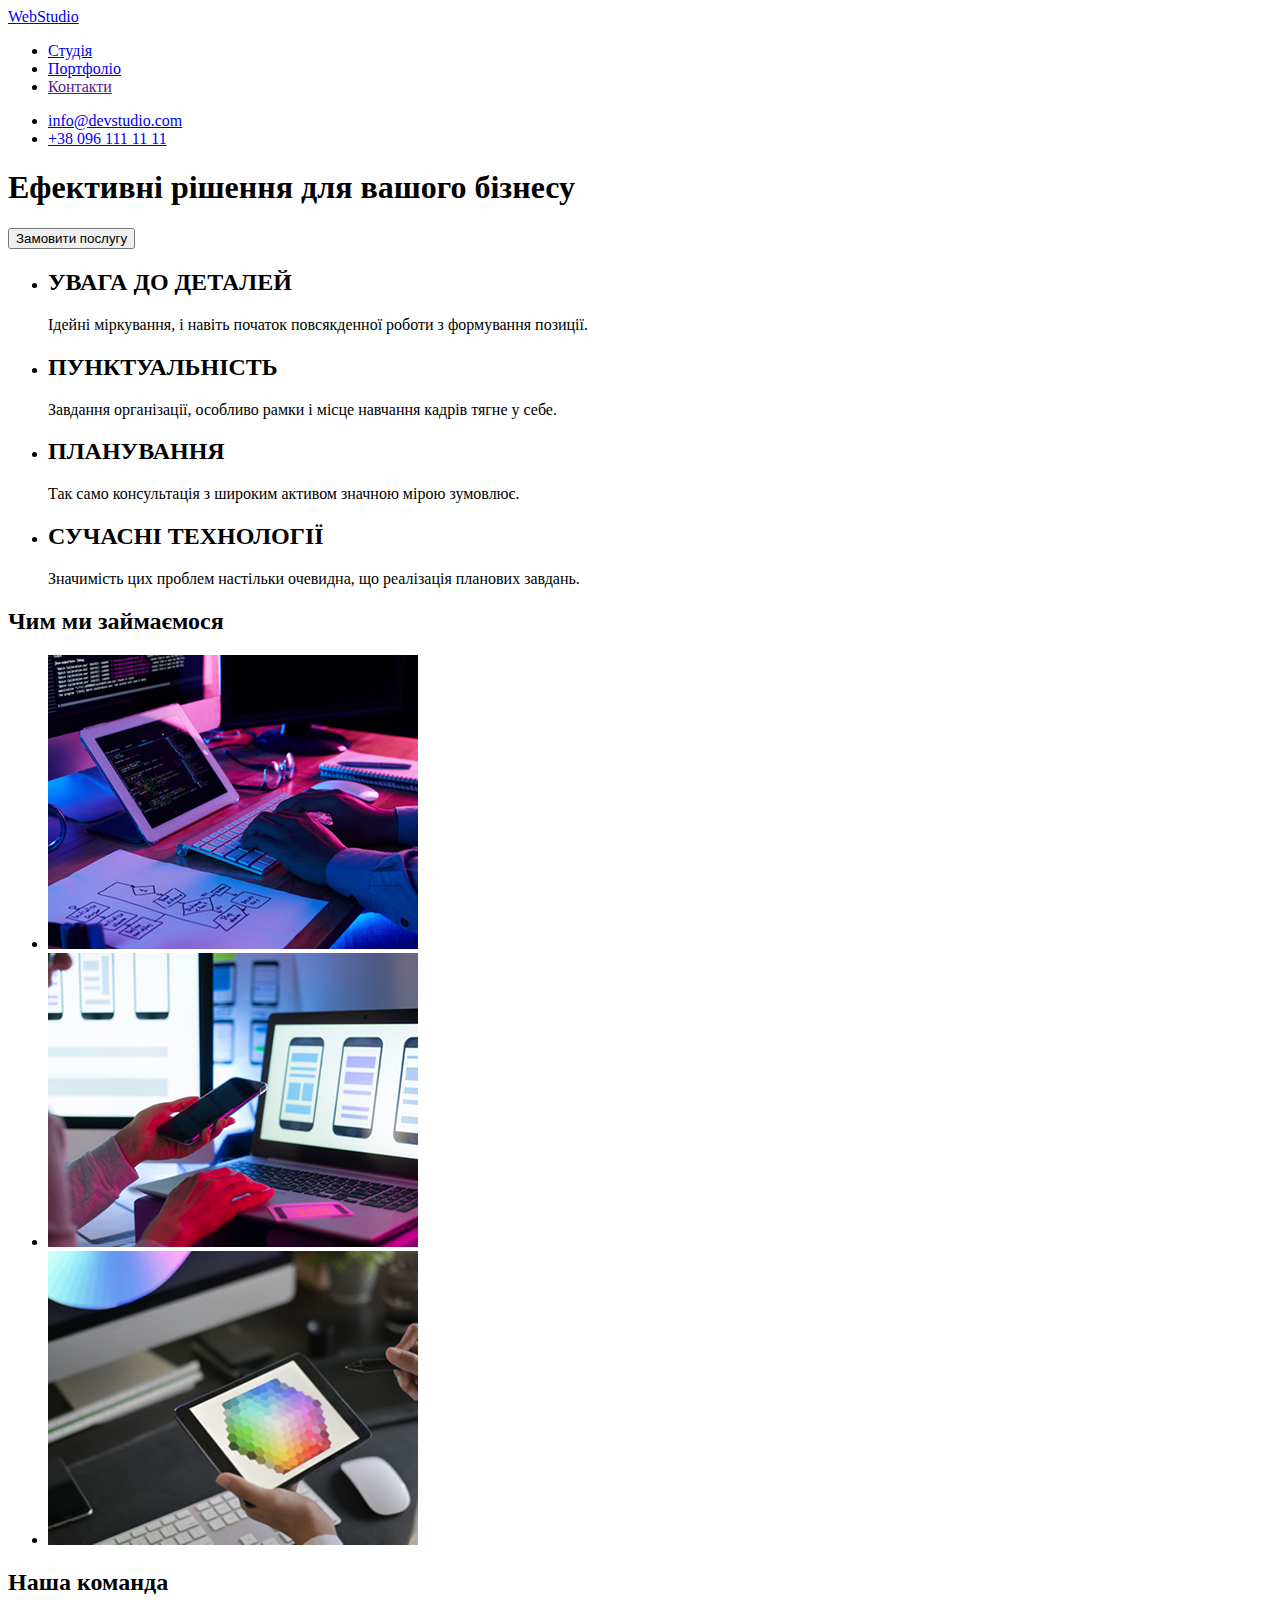
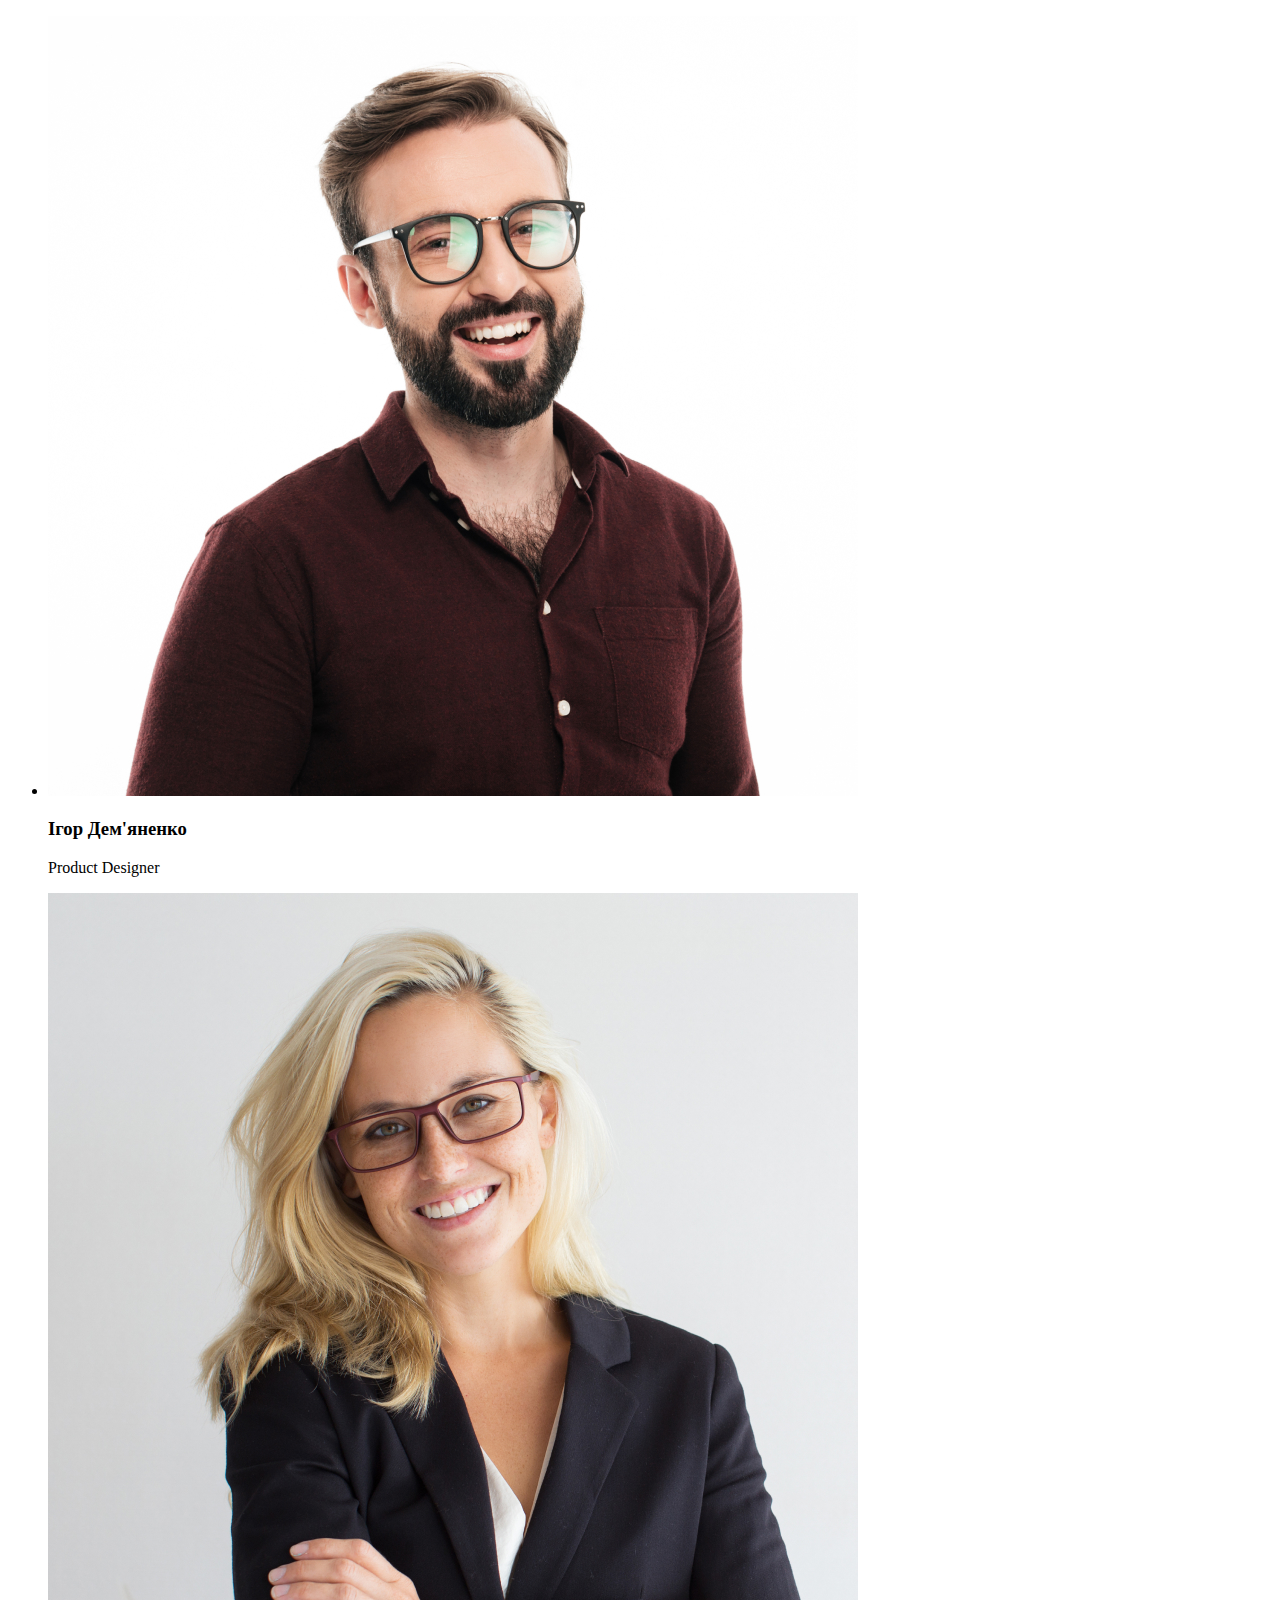
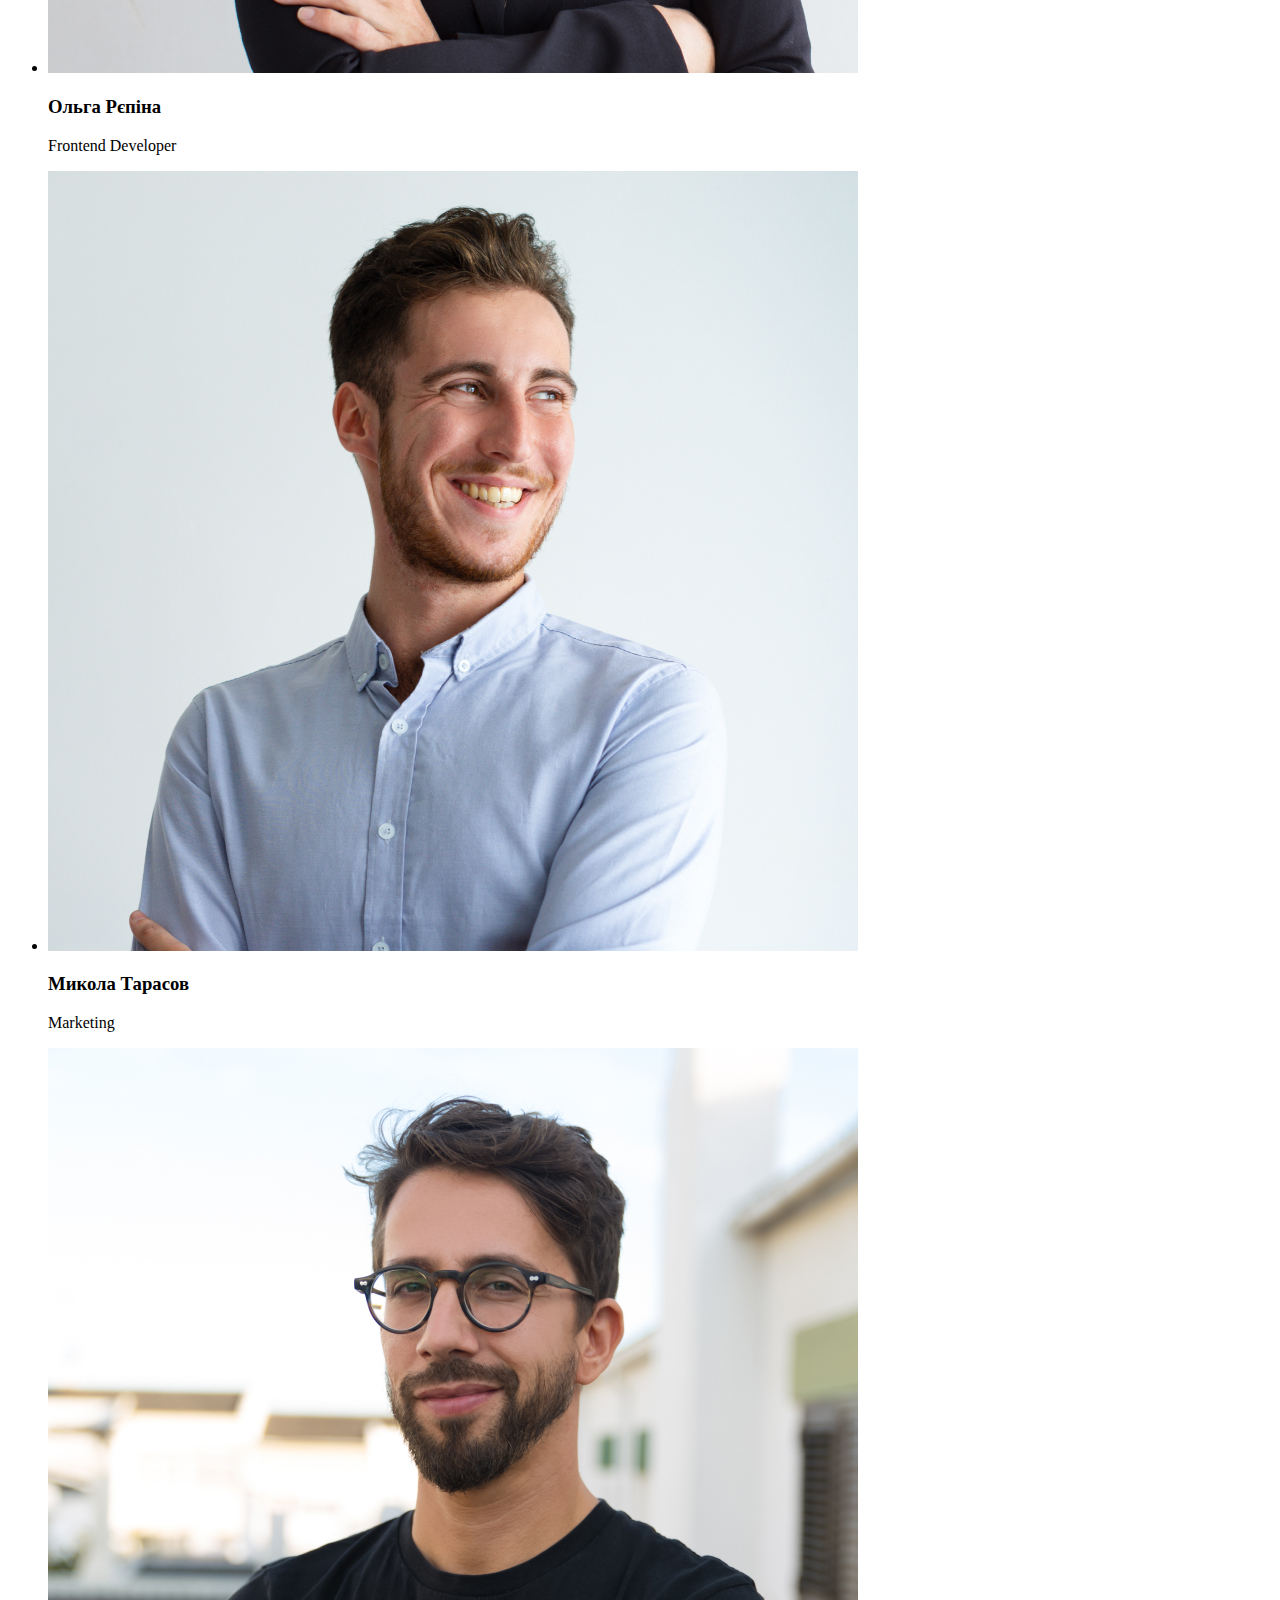
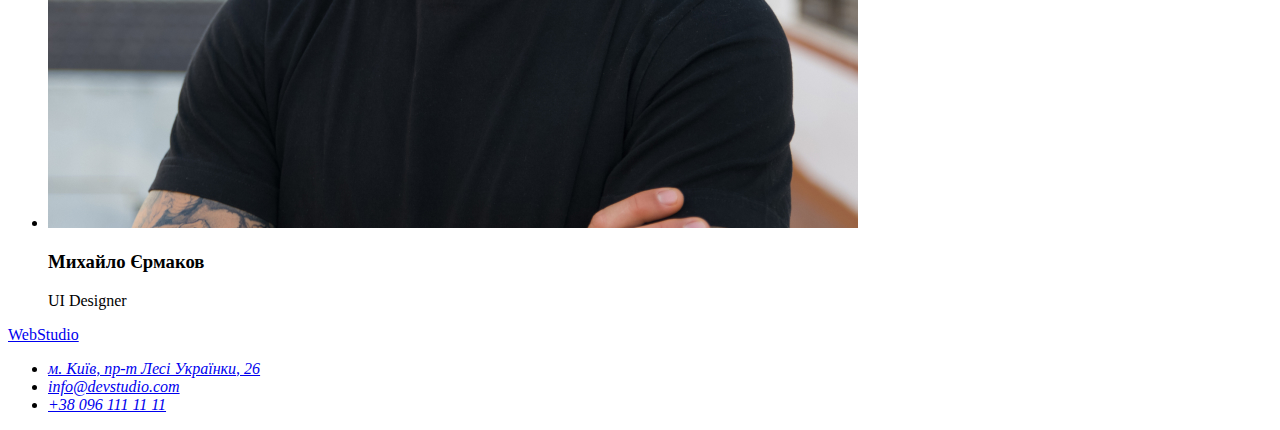
==== index.html @ 809de8f3 "first commit" ====
<!DOCTYPE html>
<html lang="en">
<head>
    <meta charset="UTF-8">
    <meta name="viewport" content="width=device-width, initial-scale=1.0">
    <title>Document</title>
</head>
<body>
    <header>
        <a href="./index.html">WebStudio</a>
        <nav>
        <ul>
            <li><a href="./index.html">Студія</a></li>
            <li><a href="./pages/portfolio.html">Портфоліо</a></li>
            <li><a href="">Контакти</a></li>
        </ul>
        </nav>

        <ul>
            <li><a href="mailto:info@devstudio.com">info@devstudio.com</a></li>
            <li><a href="tel:+380961111111">+38 096 111 11 11</a></li>
            
        </ul>
    </header>
    

    <main>
     <section>
        <h1>Ефективні рішення для вашого бізнесу</h1>
        <button type="button">Замовити послугу</button>
     </section>
     

     <section>
        <ul>
            <li>
                <h2>УВАГА ДО ДЕТАЛЕЙ</h2>
                <p>Ідейні міркування, і навіть початок повсякденної роботи з формування позиції.</p>
            </li>

            <li>
                <h2>ПУНКТУАЛЬНІСТЬ</h2>
                <p>Завдання організації, особливо рамки і місце навчання кадрів тягне у себе.</p>
            </li>

            <li>
                <h2>ПЛАНУВАННЯ</h2>
                <p>Так само консультація з широким активом значною мірою зумовлює.</p>
            </li>

            <li>
                <h2>СУЧАСНІ ТЕХНОЛОГІЇ</h2>
                <p>Значимість цих проблем настільки очевидна, що реалізація планових завдань.</p>
            </li>
        </ul>
     </section>

     <section>
        <h2>Чим ми займаємося</h2>

        <ul>
            <li><img src="./img/img.png" alt="photo"></li>
            <li><img src="./img/img1.png" alt="photo"></li>
            <li><img src="./img/img2.png" alt="photo"></li>
        </ul>

     </section>
     <!-- секція Чим ми займаємося -->

     
     <section>
        <h2>Наша команда</h2>

        <ul>
            <li>
                <img src="./img/man1.jpg" alt="man1">
                <h3>Ігор Дем'яненко</h3>
                <p>Product Designer</p>
            </li>

            <li>
                <img src="./img/woman.jpg" alt="woman">
                <h3>Ольга Рєпіна</h3>
                <p>Frontend Developer</p>
            </li>

            <li>
                <img src="./img/man2.jpg" alt="man2">
                <h3>Микола Тарасов</h3>
                <p>Marketing</p>
            </li>
            
            <li>
                <img src="./img/man3.jpg" alt="man3">
                <h3>Михайло Єрмаков</h3>
                <p>UI Designer</p>
            </li>
            
        </ul>
     </section>
    </main>

    <footer>
        <a href="./index.html">WebStudio</a>

    <address>
        <ul>
            <li><a target="_blank" href="https://www.google.com/maps/place/%D0%B1%D1%83%D0%BB.+%D0%9B%D0%B5%D1%81%D0%B8+%D0%A3%D0%BA%D1%80%D0%B0%D0%B8%D0%BD%D0%BA%D0%B8,+26,+%D0%9A%D0%B8%D0%B5%D0%B2,+02000/@50.4728014,30.4060492,12z/data=!4m10!1m2!2m1!1z0LwuINCa0LjRl9CyLCDQv9GALdGCINCb0LXRgdGWINCj0LrRgNCw0ZfQvdC60LgsIDI2!3m6!1s0x40d4cf0e033ecbe9:0x57a4dffefec77da0!8m2!3d50.4265807!4d30.5383858!15sCjPQvC4g0JrQuNGX0LIsINC_0YAt0YIg0JvQtdGB0ZYg0KPQutGA0LDRl9C90LrQuCwgMjaSARFjb21wb3VuZF9idWlsZGluZ-ABAA!16s%2Fg%2F1tctq5jv?entry=ttu&g_ep=EgoyMDI1MDIwOS4wIKXMDSoASAFQAw%3D%3D">м. Київ, пр-т Лесі Українки, 26</a></li>

            <li><a href="mailto:info@devstudio.com">info@devstudio.com</a></li>

            <li><a href="tel:+380961111111">+38 096 111 11 11</a></li>
        </ul>
    </address>
    </footer>
</body>
</html>
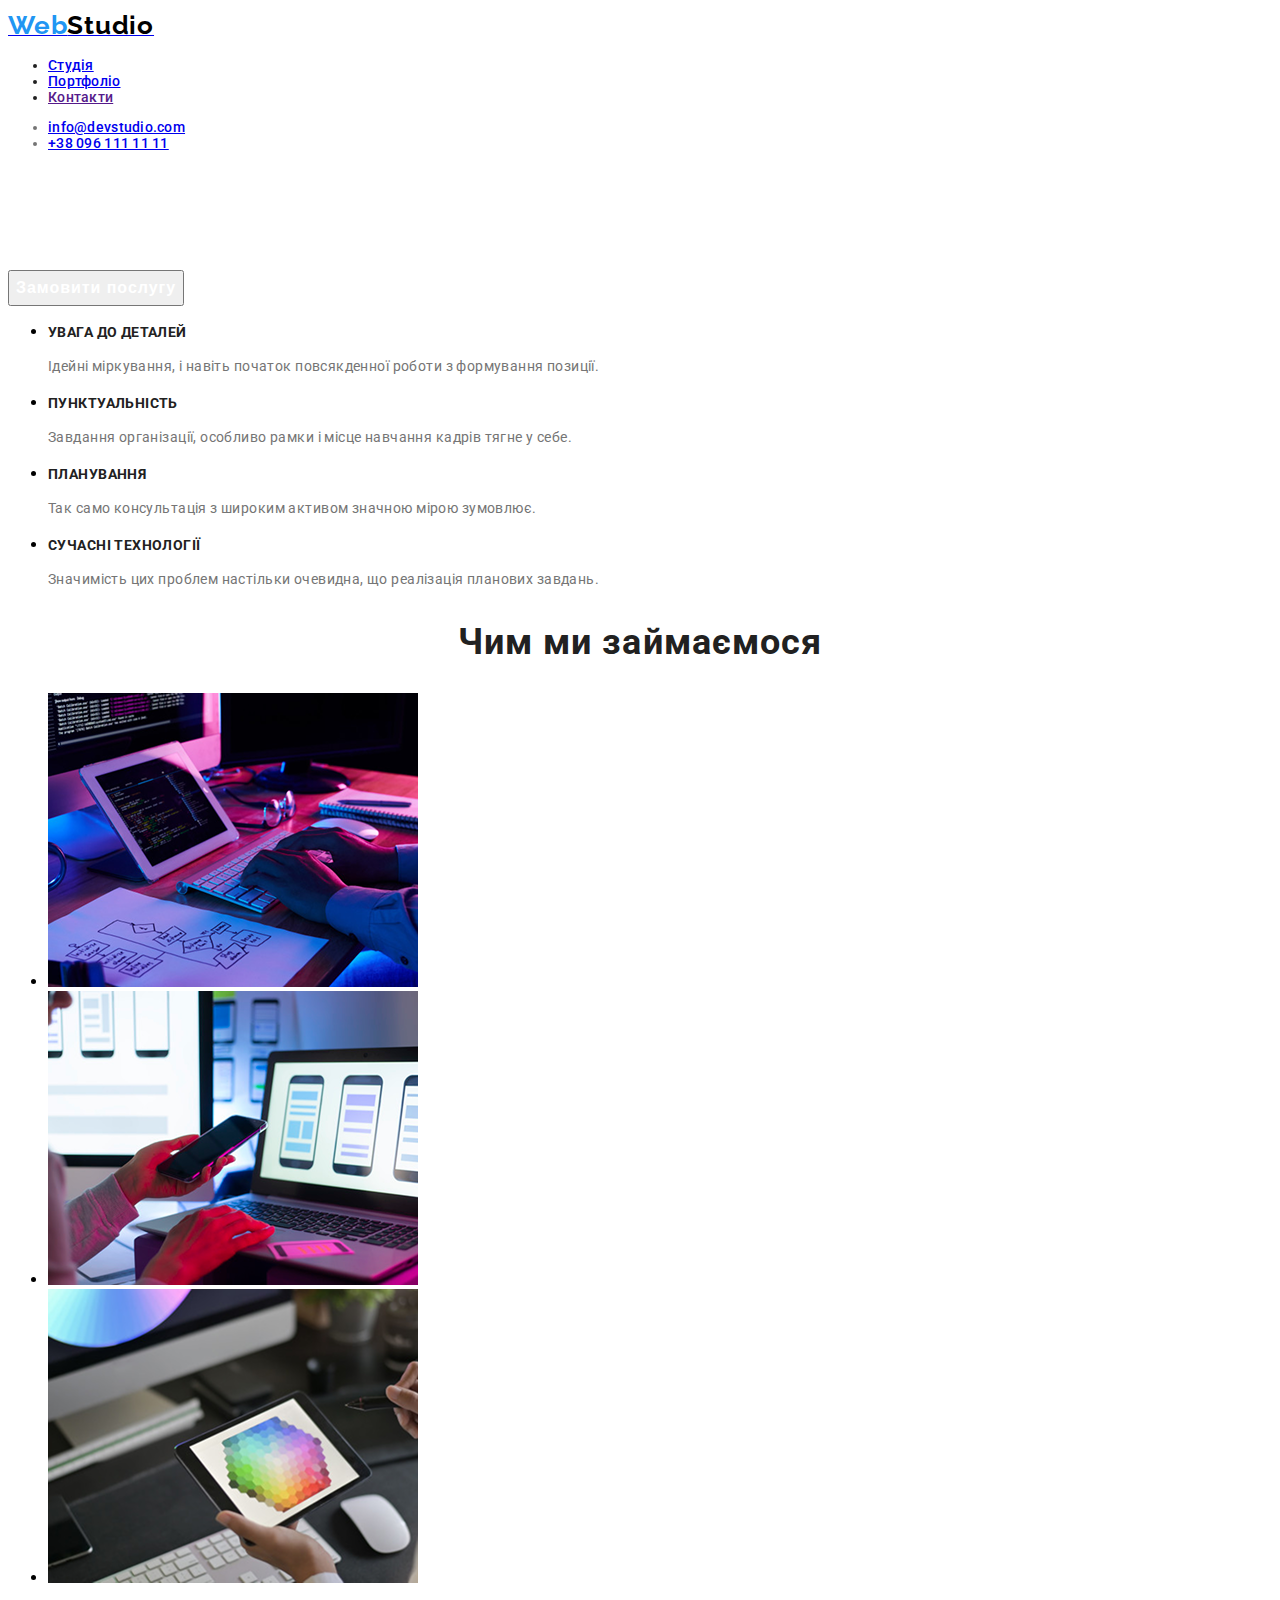
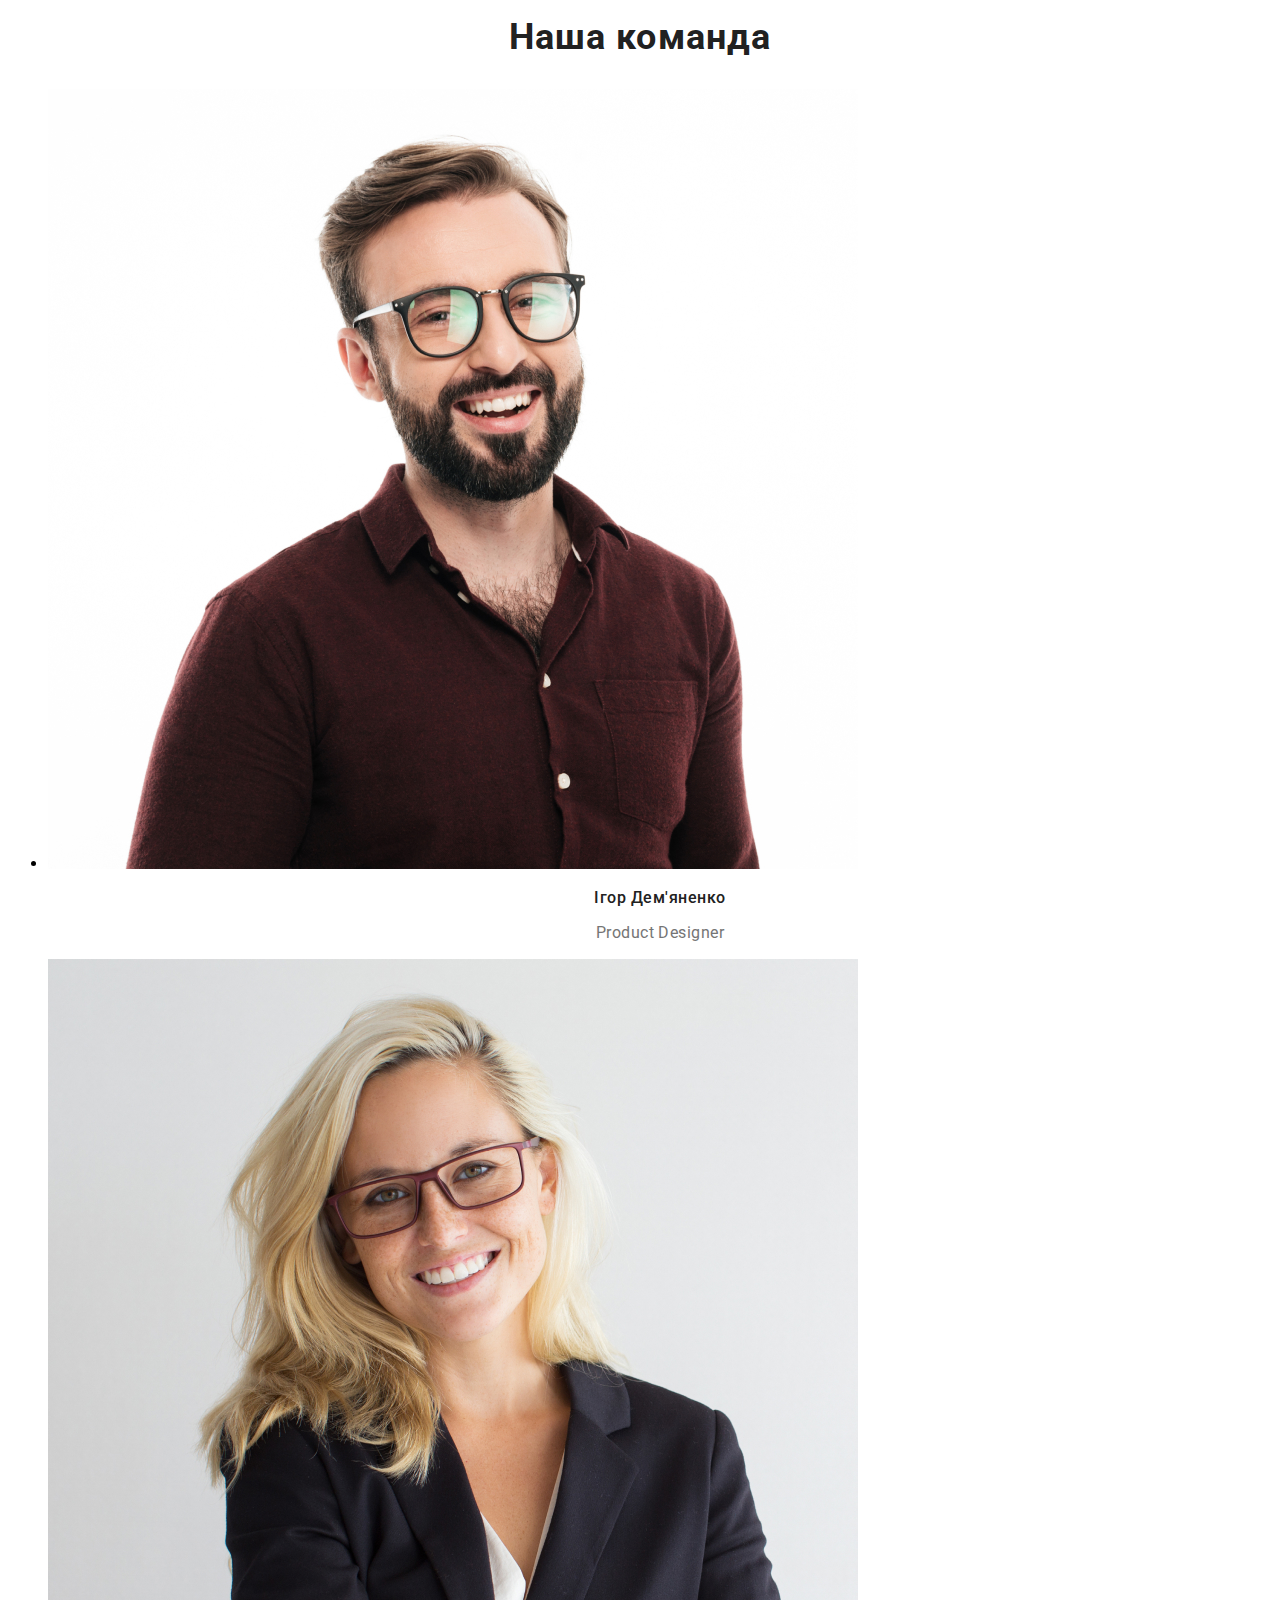
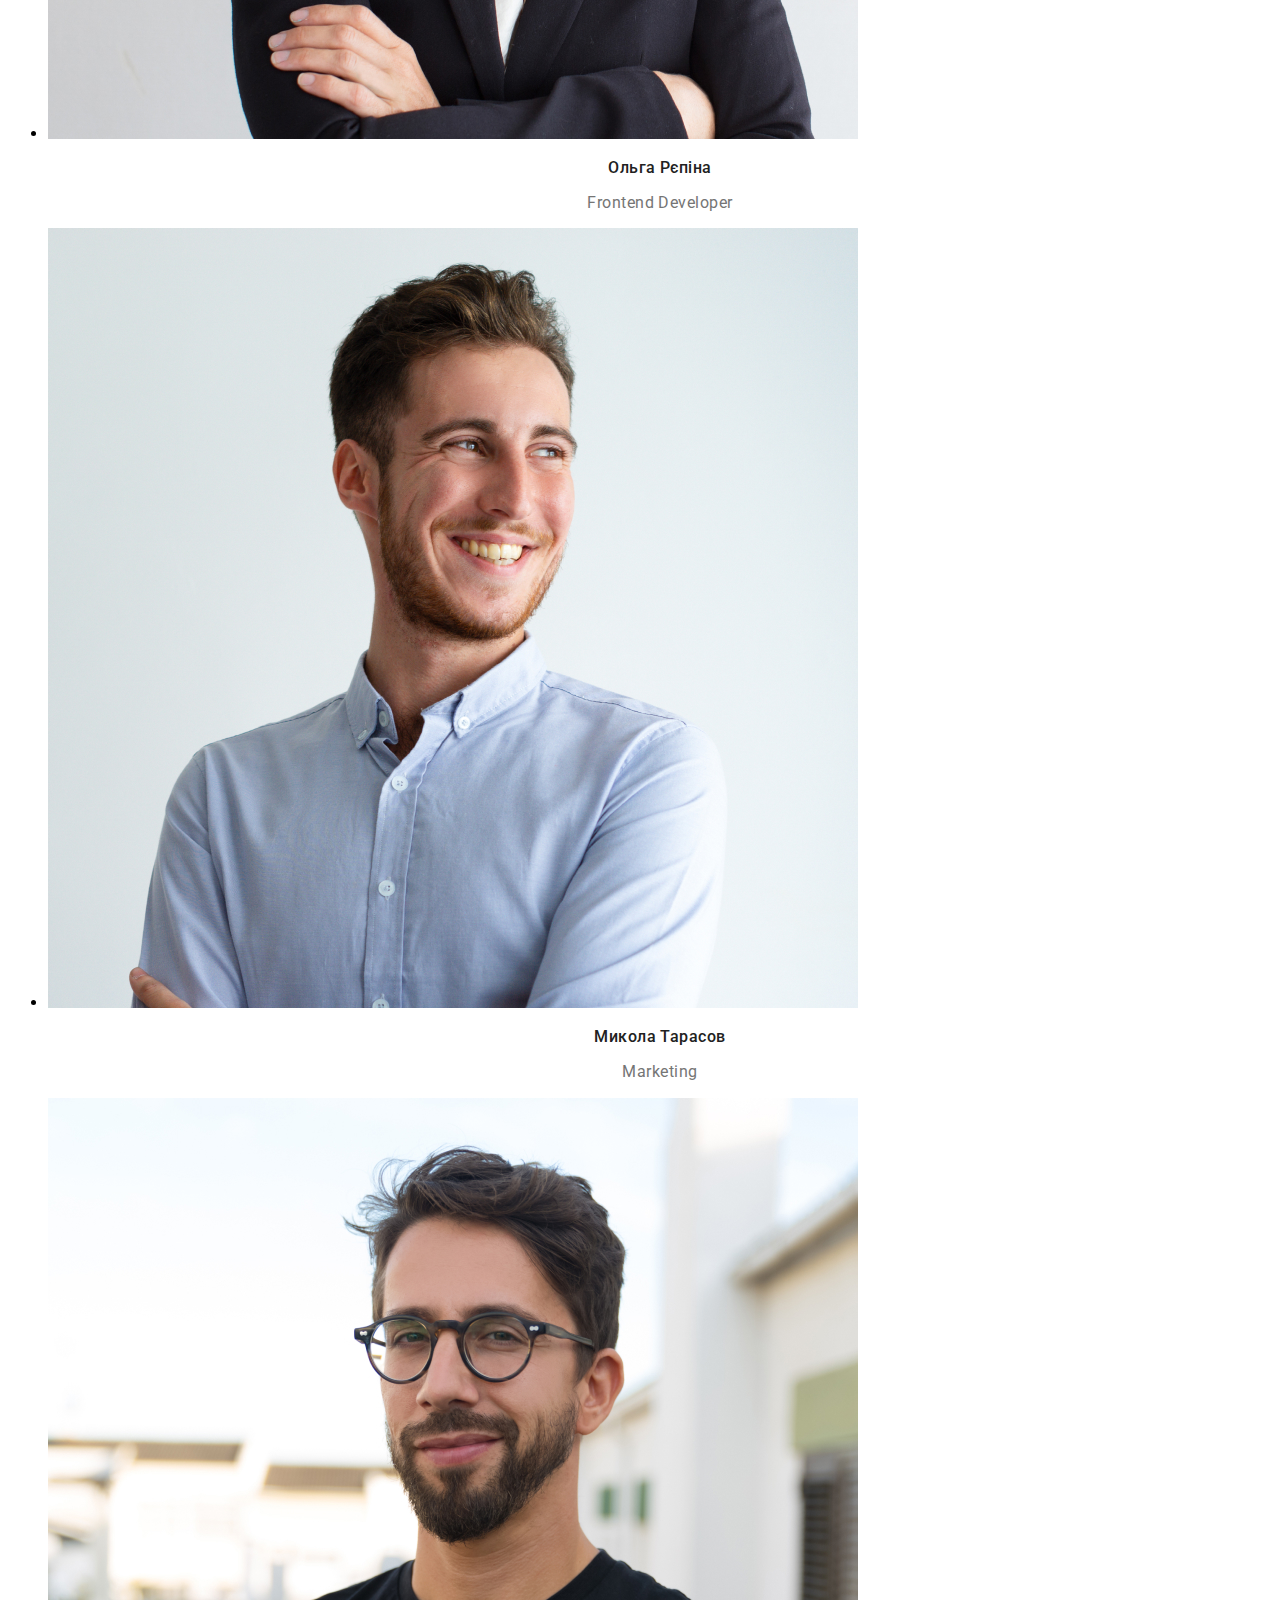
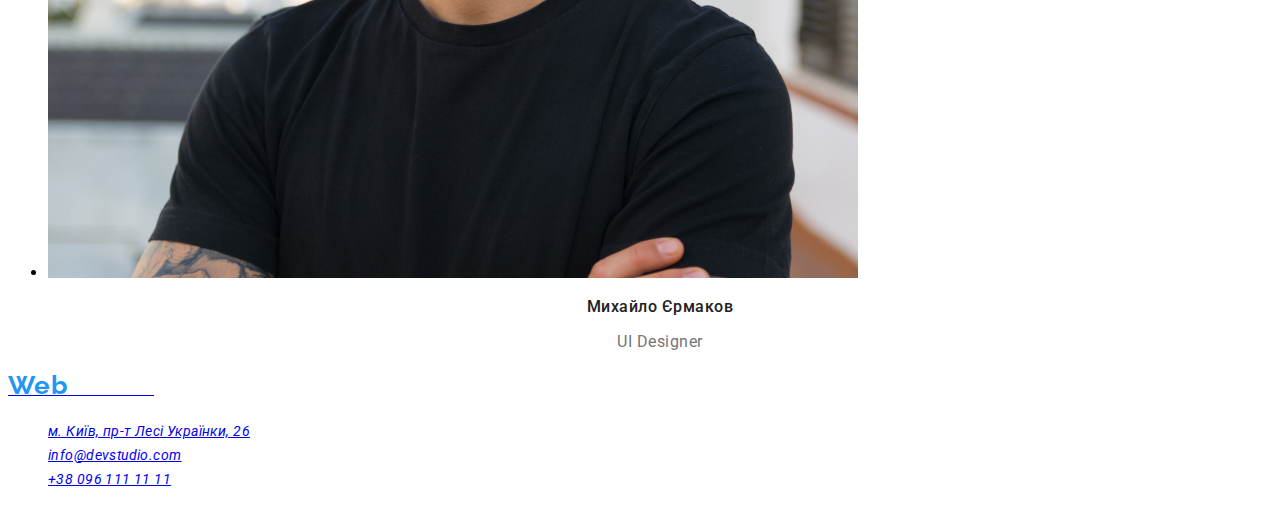
==== commit 88a1758b: "text style" ====
--- a/index.html
+++ b/index.html
@@ -4,112 +4,116 @@
     <meta charset="UTF-8">
     <meta name="viewport" content="width=device-width, initial-scale=1.0">
     <title>Document</title>
+    <link rel="preconnect" href="https://fonts.googleapis.com">
+    <link rel="preconnect" href="https://fonts.gstatic.com" crossorigin>
+    <link href="https://fonts.googleapis.com/css2?family=Raleway:ital,wght@0,100..900;1,100..900&family=Roboto:ital,wght@0,100..900;1,100..900&display=swap" rel="stylesheet">
+    <link rel="stylesheet" href="./css/styles.css">
 </head>
 <body>
-    <header>
-        <a href="./index.html">WebStudio</a>
-        <nav>
-        <ul>
-            <li><a href="./index.html">Студія</a></li>
-            <li><a href="./pages/portfolio.html">Портфоліо</a></li>
-            <li><a href="">Контакти</a></li>
+    <header class="header">
+        <a class="header-logo" href="./index.html"><span class="logo-first">Web</span><span class="logo-second">Studio</span></a>
+        <nav class="header-nav">
+        <ul class="header-nav-list">
+            <li class="header-nav-item"><a class="header-nav-link" href="./index.html">Студія</a></li>
+            <li class="header-nav-item"><a class="header-nav-link" href="./pages/portfolio.html">Портфоліо</a></li>
+            <li class="header-nav-item"><a class="header-nav-link" href="">Контакти</a></li>
         </ul>
         </nav>
 
-        <ul>
-            <li><a href="mailto:info@devstudio.com">info@devstudio.com</a></li>
-            <li><a href="tel:+380961111111">+38 096 111 11 11</a></li>
+        <ul class="header-list">
+            <li class="header-item"><a class="header-link" href="mailto:info@devstudio.com">info@devstudio.com</a></li>
+            <li class="header-item"><a class="header-link" href="tel:+380961111111">+38 096 111 11 11</a></li>
             
         </ul>
     </header>
     
 
-    <main>
-     <section>
-        <h1>Ефективні рішення для вашого бізнесу</h1>
-        <button type="button">Замовити послугу</button>
+    <main class="main">
+     <section class="effective">
+        <h1 class="effective-title">Ефективні рішення для вашого бізнесу</h1>
+        <button class="effective-btn" type="button">Замовити послугу</button>
      </section>
      
 
-     <section>
-        <ul>
-            <li>
-                <h2>УВАГА ДО ДЕТАЛЕЙ</h2>
-                <p>Ідейні міркування, і навіть початок повсякденної роботи з формування позиції.</p>
+     <section class="features">
+        <ul class="features-list">
+            <li class="features-item">
+                <h2 class="features-title">УВАГА ДО ДЕТАЛЕЙ</h2>
+                <p class="features-text">Ідейні міркування, і навіть початок повсякденної роботи з формування позиції.</p>
             </li>
 
-            <li>
-                <h2>ПУНКТУАЛЬНІСТЬ</h2>
-                <p>Завдання організації, особливо рамки і місце навчання кадрів тягне у себе.</p>
+            <li class="features-item">
+                <h2 class="features-title">ПУНКТУАЛЬНІСТЬ</h2>
+                <p class="features-text">Завдання організації, особливо рамки і місце навчання кадрів тягне у себе.</p>
             </li>
 
-            <li>
-                <h2>ПЛАНУВАННЯ</h2>
-                <p>Так само консультація з широким активом значною мірою зумовлює.</p>
+            <li class="features-item">
+                <h2 class="features-title">ПЛАНУВАННЯ</h2>
+                <p class="features-text">Так само консультація з широким активом значною мірою зумовлює.</p>
             </li>
 
-            <li>
-                <h2>СУЧАСНІ ТЕХНОЛОГІЇ</h2>
-                <p>Значимість цих проблем настільки очевидна, що реалізація планових завдань.</p>
+            <li class="features-item">
+                <h2 class="features-title">СУЧАСНІ ТЕХНОЛОГІЇ</h2>
+                <p class="features-text">Значимість цих проблем настільки очевидна, що реалізація планових завдань.</p>
             </li>
         </ul>
      </section>
 
-     <section>
-        <h2>Чим ми займаємося</h2>
+     <section class="activity">
+        <h2 class="activity-title">Чим ми займаємося</h2>
 
-        <ul>
-            <li><img src="./img/img.png" alt="photo"></li>
-            <li><img src="./img/img1.png" alt="photo"></li>
-            <li><img src="./img/img2.png" alt="photo"></li>
+        <ul class="activity-list">
+            <li class="activity-item"><img class="activity-img" src="./img/img.png" alt="photo"></li>
+            <li class="activity-item"><img class="activity-img" src="./img/img1.png" alt="photo"></li>
+            <li class="activity-item"><img class="activity-img" src="./img/img2.png" alt="photo"></li>
         </ul>
 
      </section>
      <!-- секція Чим ми займаємося -->
 
      
-     <section>
-        <h2>Наша команда</h2>
+     <section class="team">
+        <h2 class="team-title">Наша команда</h2>
 
-        <ul>
-            <li>
-                <img src="./img/man1.jpg" alt="man1">
-                <h3>Ігор Дем'яненко</h3>
-                <p>Product Designer</p>
+        <ul class="team-list">
+            <li class="team-item">
+                <img class="team-img" src="./img/man1.jpg" alt="man1">
+                <h3 class="team-subtitle">Ігор Дем'яненко</h3>
+                <p class="team-text">Product Designer</p>
             </li>
 
-            <li>
-                <img src="./img/woman.jpg" alt="woman">
-                <h3>Ольга Рєпіна</h3>
-                <p>Frontend Developer</p>
+            <li class="team-item">
+                <img class="team-img" src="./img/woman.jpg" alt="woman">
+                <h3 class="team-subtitle">Ольга Рєпіна</h3>
+                <p class="team-text">Frontend Developer</p>
             </li>
 
-            <li>
-                <img src="./img/man2.jpg" alt="man2">
-                <h3>Микола Тарасов</h3>
-                <p>Marketing</p>
+            <li class="team-item">
+                <img class="team-img" src="./img/man2.jpg" alt="man2">
+                <h3 class="team-subtitle">Микола Тарасов</h3>
+                <p class="team-text">Marketing</p>
             </li>
             
-            <li>
-                <img src="./img/man3.jpg" alt="man3">
-                <h3>Михайло Єрмаков</h3>
-                <p>UI Designer</p>
+            <li class="team-item">
+                <img class="team-img" src="./img/man3.jpg" alt="man3">
+                <h3 class="team-subtitle">Михайло Єрмаков</h3>
+                <p class="team-text">UI Designer</p>
             </li>
             
         </ul>
      </section>
     </main>
 
-    <footer>
-        <a href="./index.html">WebStudio</a>
+    <footer class="footer">
+        <a class="footer-logo" href="./index.html"><span class="logo-first">Web</span><span class="logo-second-footer">Studio</span></a>
 
-    <address>
-        <ul>
-            <li><a target="_blank" href="https://www.google.com/maps/place/%D0%B1%D1%83%D0%BB.+%D0%9B%D0%B5%D1%81%D0%B8+%D0%A3%D0%BA%D1%80%D0%B0%D0%B8%D0%BD%D0%BA%D0%B8,+26,+%D0%9A%D0%B8%D0%B5%D0%B2,+02000/@50.4728014,30.4060492,12z/data=!4m10!1m2!2m1!1z0LwuINCa0LjRl9CyLCDQv9GALdGCINCb0LXRgdGWINCj0LrRgNCw0ZfQvdC60LgsIDI2!3m6!1s0x40d4cf0e033ecbe9:0x57a4dffefec77da0!8m2!3d50.4265807!4d30.5383858!15sCjPQvC4g0JrQuNGX0LIsINC_0YAt0YIg0JvQtdGB0ZYg0KPQutGA0LDRl9C90LrQuCwgMjaSARFjb21wb3VuZF9idWlsZGluZ-ABAA!16s%2Fg%2F1tctq5jv?entry=ttu&g_ep=EgoyMDI1MDIwOS4wIKXMDSoASAFQAw%3D%3D">м. Київ, пр-т Лесі Українки, 26</a></li>
+    <address class="footer-contact">
+        <ul class="footer-list">
+            <li class="footer-item"><a class="footer-link" target="_blank" href="https://www.google.com/maps/place/%D0%B1%D1%83%D0%BB.+%D0%9B%D0%B5%D1%81%D0%B8+%D0%A3%D0%BA%D1%80%D0%B0%D0%B8%D0%BD%D0%BA%D0%B8,+26,+%D0%9A%D0%B8%D0%B5%D0%B2,+02000/@50.4728014,30.4060492,12z/data=!4m10!1m2!2m1!1z0LwuINCa0LjRl9CyLCDQv9GALdGCINCb0LXRgdGWINCj0LrRgNCw0ZfQvdC60LgsIDI2!3m6!1s0x40d4cf0e033ecbe9:0x57a4dffefec77da0!8m2!3d50.4265807!4d30.5383858!15sCjPQvC4g0JrQuNGX0LIsINC_0YAt0YIg0JvQtdGB0ZYg0KPQutGA0LDRl9C90LrQuCwgMjaSARFjb21wb3VuZF9idWlsZGluZ-ABAA!16s%2Fg%2F1tctq5jv?entry=ttu&g_ep=EgoyMDI1MDIwOS4wIKXMDSoASAFQAw%3D%3D">м. Київ, пр-т Лесі Українки, 26</a></li>
 
-            <li><a href="mailto:info@devstudio.com">info@devstudio.com</a></li>
+            <li class="footer-item"><a class="footer-mail" href="mailto:info@devstudio.com">info@devstudio.com</a></li>
 
-            <li><a href="tel:+380961111111">+38 096 111 11 11</a></li>
+            <li class="footer-item"><a class="footer-phone" href="tel:+380961111111">+38 096 111 11 11</a></li>
         </ul>
     </address>
     </footer>
--- a/css/styles.css
+++ b/css/styles.css
@@ -0,0 +1,172 @@
+:root{
+  --accent-color: #2196F3;
+  --logo-color: #000;
+  --text-color:#212121;
+  --desk-color:#757575;
+  --main-color:#FFF;
+  --team-background:#F5F4FA;
+  --footer-contact:rgba(255, 255, 255, 0.60);
+  --footer-background:#2F303A;
+  --portfolio-line:#ECECEC;
+  
+}
+
+body{
+  font-family: Roboto;
+}
+
+.logo-first{
+ color: var(--accent-color);
+font-family: Raleway;
+font-size: 26px;
+font-weight: 700;
+line-height: 1.38;
+letter-spacing: 0.78px;
+}
+
+.logo-second{
+  color: var(--logo-color);
+font-family: Raleway;
+font-size: 26px;
+font-weight: 700;
+line-height: 1.38;
+letter-spacing: 0.78px;
+}
+
+.header-nav-list{
+  color: var(--text-color);
+font-size: 14px;
+font-weight: 500;
+line-height: 1.14;
+letter-spacing: 0.28px;
+}
+
+.header-list{
+color: var(--desk-color);
+font-size: 14px;
+font-weight: 500;
+line-height: 1.14;
+letter-spacing: 0.28px;
+}
+
+.effective-title{
+color: var(--main-color);
+text-align: center;
+font-size: 44px;
+font-weight: 900;
+line-height: 1.36; /* 136.364% */
+letter-spacing: 2.64px;
+text-transform: uppercase;
+}
+
+.effective-btn{
+  color: var(--main-color);
+  text-align: center;
+  font-size: 16px;
+  font-weight: 700;
+  line-height: 1.87; /* 187.5% */
+  letter-spacing: 0.96px;
+}
+
+.features-title{
+  color: var(--text-color);
+font-size: 14px;
+font-weight: 700;
+line-height: 1.14;
+letter-spacing: 0.42px;
+text-transform: uppercase;
+}
+
+.features-text{
+  color: var(--desk-color);
+font-size: 14px;
+font-weight: 400;
+line-height: 1.71; /* 171.429% */
+letter-spacing: 0.42px;
+}
+
+.activity-title{
+  color: var(--text-color);
+text-align: center;
+font-size: 36px;
+font-weight: 700;
+line-height: 1.16;
+letter-spacing: 1.08px;
+}
+
+.team-title{
+  color: var(--text-color);
+text-align: center;
+font-size: 36px;
+font-weight: 700;
+line-height: 1.16;
+letter-spacing: 1.08px;
+}
+
+.team-subtitle{
+  color: var(--text-color);
+  text-align: center;
+  font-size: 16px;
+  font-weight: 500;
+  line-height: 1.18;
+  letter-spacing: 0.48px;  
+}
+
+.team-text{
+  color: var(--desk-color);
+text-align: center;
+font-size: 16px;
+font-weight: 400;
+line-height: 1.18;
+letter-spacing: 0.48px;
+}
+
+.footer-item:first-child{
+  color: var(--main-color);
+  font-size: 14px;
+  font-weight: 400;
+  line-height: 1.71; /* 171.429% */
+  letter-spacing: 0.42px;  
+}
+
+.footer-item{
+  color: var(--footer-contact);
+  font-size: 14px;
+  font-weight: 400;
+  line-height: 1.71; /* 171.429% */
+  letter-spacing: 0.42px;  
+}
+
+.logo-second-footer{
+  color: var(--main-color);
+  font-family: Raleway;
+  font-size: 26px;
+  font-weight: 700;
+  line-height: 1.38;
+  letter-spacing: 0.78px;  
+}
+
+.filters-btn{
+  color: var(--text-color);
+  text-align: center;
+  font-size: 16px;
+  font-weight: 500;
+  line-height: 1.62; /* 162.5% */
+  letter-spacing: 0.48px;  
+}
+
+.filters-title{
+  color: var(--text-color);
+  font-size: 18px;
+  font-weight: 700;
+  line-height: 2; /* 200% */
+  letter-spacing: 1.08px;  
+}
+
+.filters-text{
+  color: var(--desk-color);
+  font-size: 16px;
+  font-weight: 400;
+  line-height: 1.87; /* 187.5% */
+  letter-spacing: 0.48px;
+}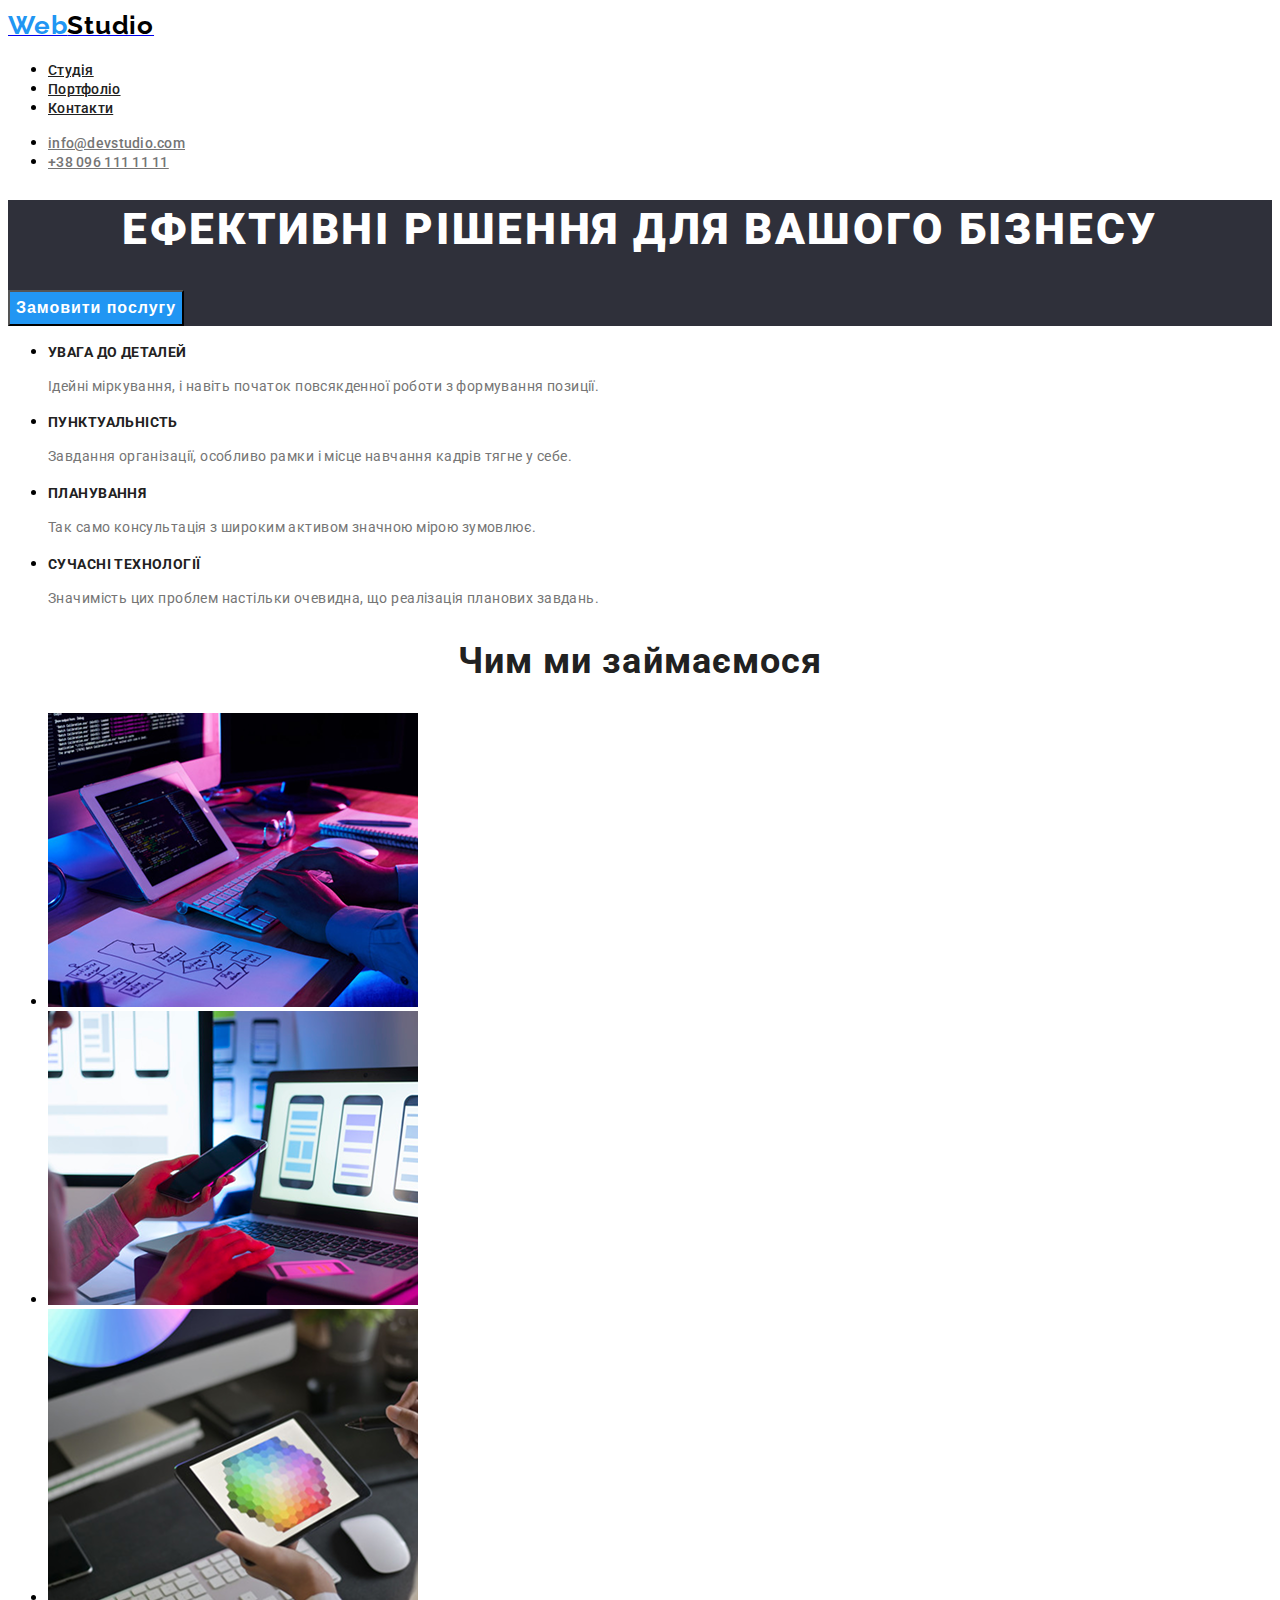
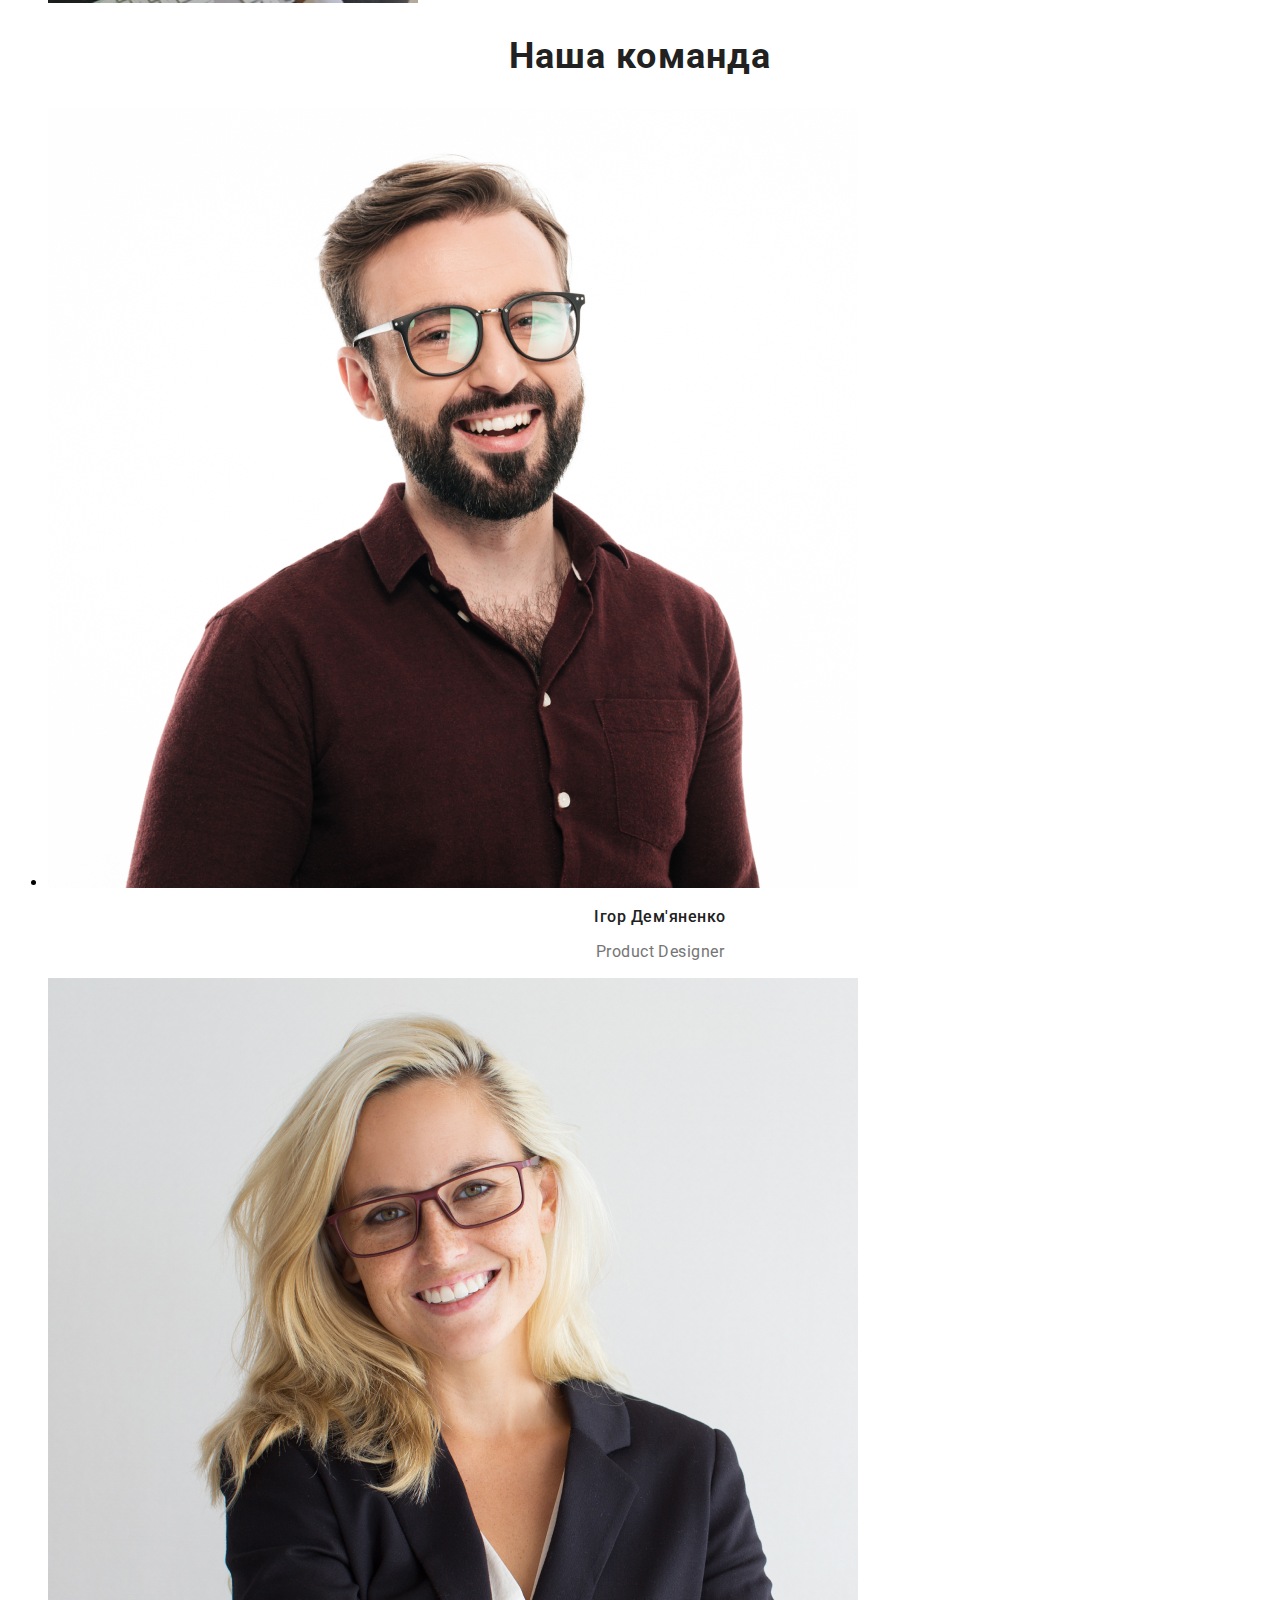
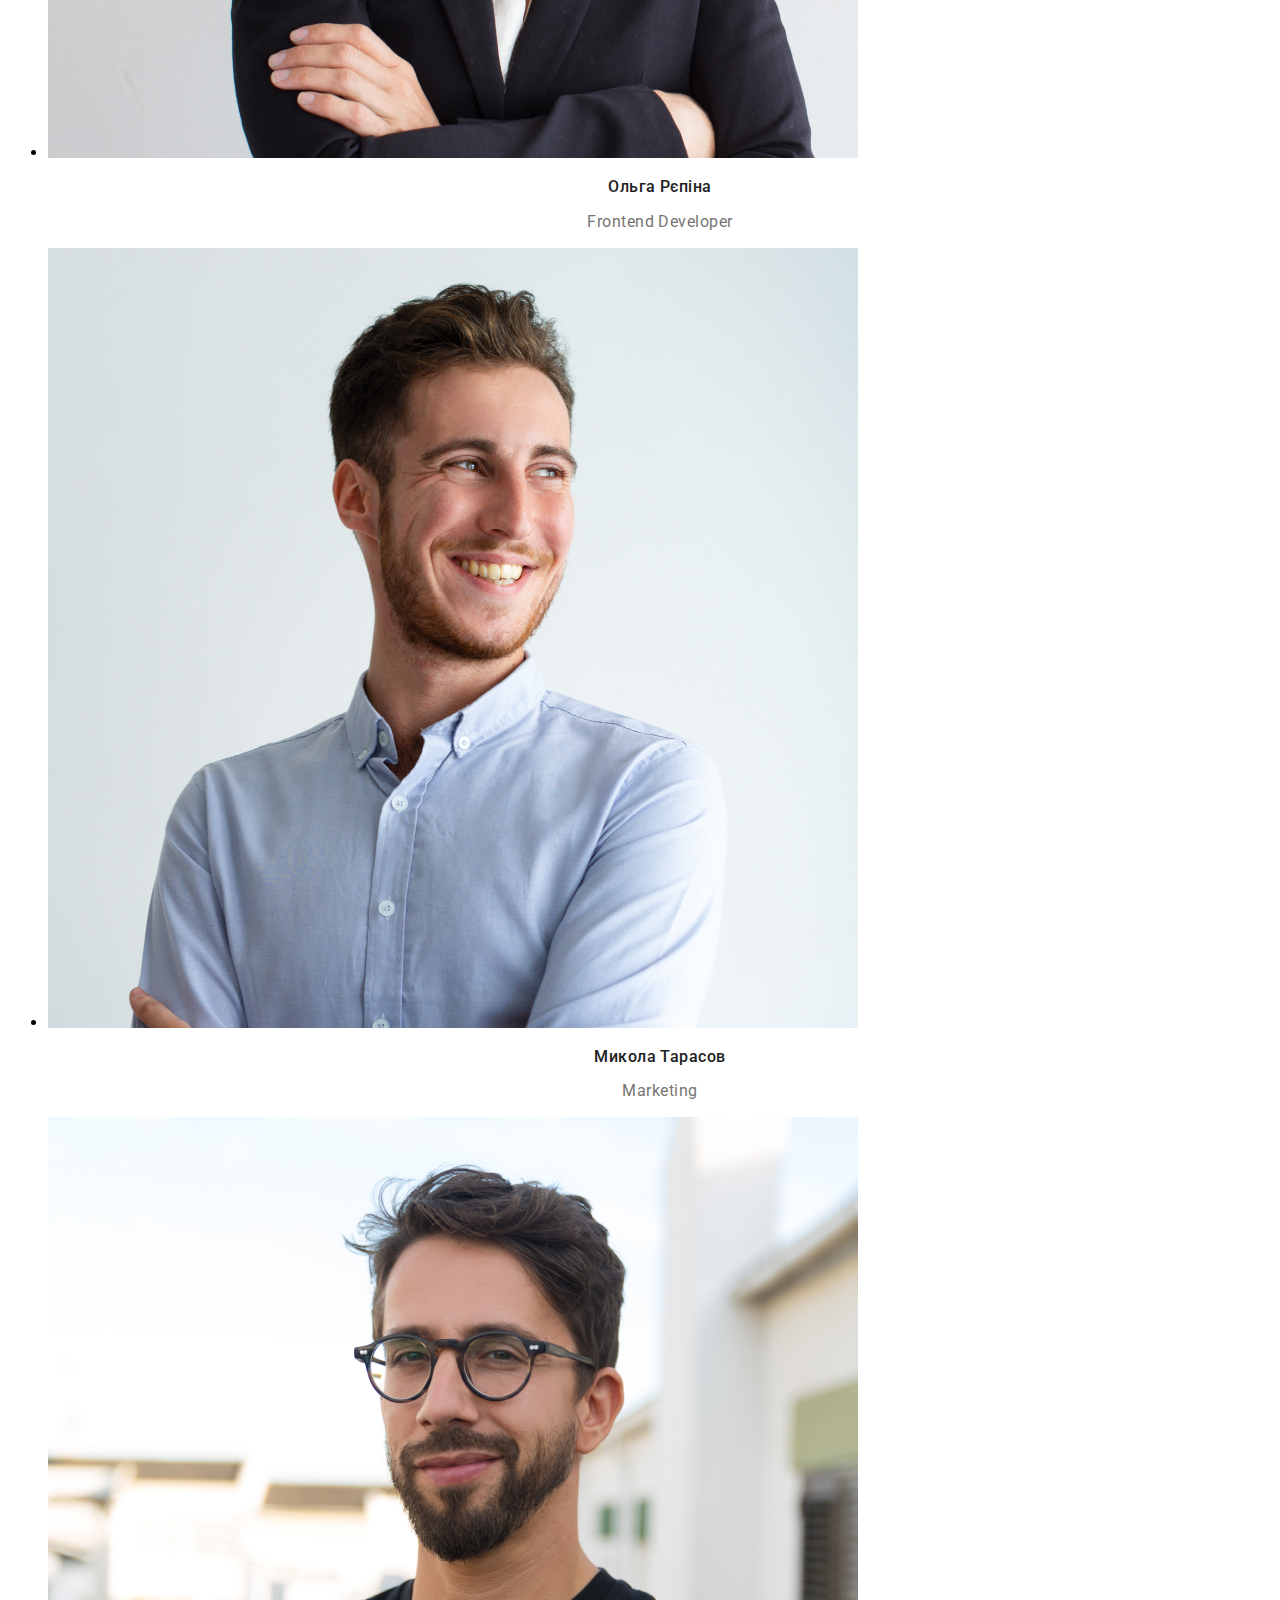
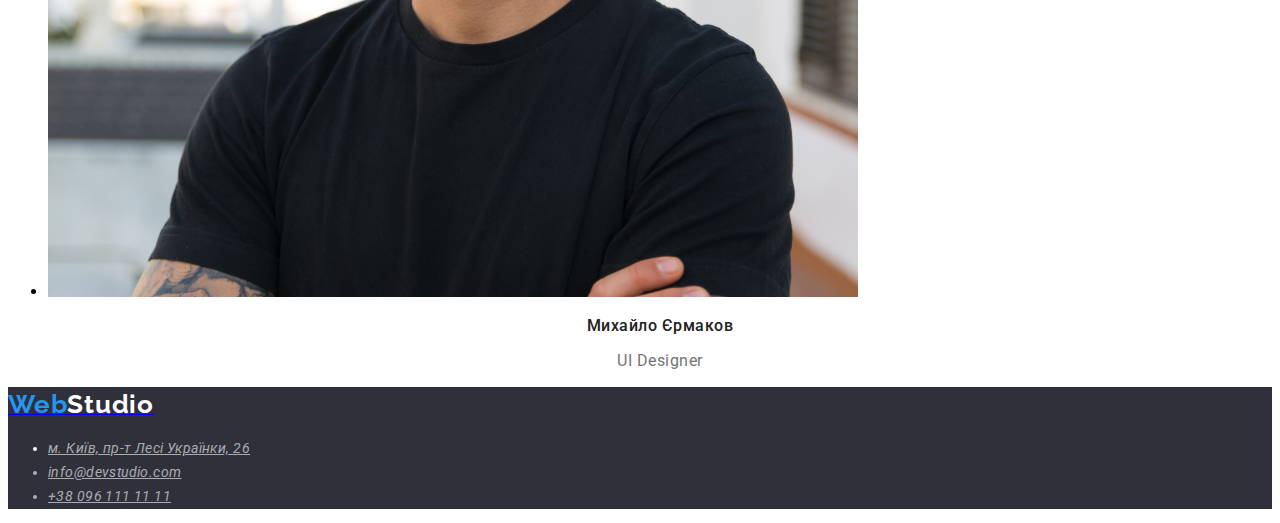
==== commit a13080a1: "text style" ====
--- a/index.html
+++ b/index.html
@@ -13,16 +13,16 @@
     <header class="header">
         <a class="header-logo" href="./index.html"><span class="logo-first">Web</span><span class="logo-second">Studio</span></a>
         <nav class="header-nav">
-        <ul class="header-nav-list">
-            <li class="header-nav-item"><a class="header-nav-link" href="./index.html">Студія</a></li>
-            <li class="header-nav-item"><a class="header-nav-link" href="./pages/portfolio.html">Портфоліо</a></li>
-            <li class="header-nav-item"><a class="header-nav-link" href="">Контакти</a></li>
+        <ul class="header-list">
+            <li class="header-item"><a class="header-link" href="./index.html">Студія</a></li>
+            <li class="header-item"><a class="header-link" href="./pages/portfolio.html">Портфоліо</a></li>
+            <li class="header-item"><a class="header-link" href="">Контакти</a></li>
         </ul>
         </nav>
 
-        <ul class="header-list">
-            <li class="header-item"><a class="header-link" href="mailto:info@devstudio.com">info@devstudio.com</a></li>
-            <li class="header-item"><a class="header-link" href="tel:+380961111111">+38 096 111 11 11</a></li>
+        <ul class="header-items">
+            <li class="header-element"><a class="header-contact" href="mailto:info@devstudio.com">info@devstudio.com</a></li>
+            <li class="header-element"><a class="header-contact" href="tel:+380961111111">+38 096 111 11 11</a></li>
             
         </ul>
     </header>
@@ -109,11 +109,11 @@
 
     <address class="footer-contact">
         <ul class="footer-list">
-            <li class="footer-item"><a class="footer-link" target="_blank" href="https://www.google.com/maps/place/%D0%B1%D1%83%D0%BB.+%D0%9B%D0%B5%D1%81%D0%B8+%D0%A3%D0%BA%D1%80%D0%B0%D0%B8%D0%BD%D0%BA%D0%B8,+26,+%D0%9A%D0%B8%D0%B5%D0%B2,+02000/@50.4728014,30.4060492,12z/data=!4m10!1m2!2m1!1z0LwuINCa0LjRl9CyLCDQv9GALdGCINCb0LXRgdGWINCj0LrRgNCw0ZfQvdC60LgsIDI2!3m6!1s0x40d4cf0e033ecbe9:0x57a4dffefec77da0!8m2!3d50.4265807!4d30.5383858!15sCjPQvC4g0JrQuNGX0LIsINC_0YAt0YIg0JvQtdGB0ZYg0KPQutGA0LDRl9C90LrQuCwgMjaSARFjb21wb3VuZF9idWlsZGluZ-ABAA!16s%2Fg%2F1tctq5jv?entry=ttu&g_ep=EgoyMDI1MDIwOS4wIKXMDSoASAFQAw%3D%3D">м. Київ, пр-т Лесі Українки, 26</a></li>
+            <li class="footer-item"><a class="footer-contact" target="_blank" href="https://www.google.com/maps/place/%D0%B1%D1%83%D0%BB.+%D0%9B%D0%B5%D1%81%D0%B8+%D0%A3%D0%BA%D1%80%D0%B0%D0%B8%D0%BD%D0%BA%D0%B8,+26,+%D0%9A%D0%B8%D0%B5%D0%B2,+02000/@50.4728014,30.4060492,12z/data=!4m10!1m2!2m1!1z0LwuINCa0LjRl9CyLCDQv9GALdGCINCb0LXRgdGWINCj0LrRgNCw0ZfQvdC60LgsIDI2!3m6!1s0x40d4cf0e033ecbe9:0x57a4dffefec77da0!8m2!3d50.4265807!4d30.5383858!15sCjPQvC4g0JrQuNGX0LIsINC_0YAt0YIg0JvQtdGB0ZYg0KPQutGA0LDRl9C90LrQuCwgMjaSARFjb21wb3VuZF9idWlsZGluZ-ABAA!16s%2Fg%2F1tctq5jv?entry=ttu&g_ep=EgoyMDI1MDIwOS4wIKXMDSoASAFQAw%3D%3D">м. Київ, пр-т Лесі Українки, 26</a></li>
 
-            <li class="footer-item"><a class="footer-mail" href="mailto:info@devstudio.com">info@devstudio.com</a></li>
+            <li class="footer-item"><a class="footer-contact" href="mailto:info@devstudio.com">info@devstudio.com</a></li>
 
-            <li class="footer-item"><a class="footer-phone" href="tel:+380961111111">+38 096 111 11 11</a></li>
+            <li class="footer-item"><a class="footer-contact" href="tel:+380961111111">+38 096 111 11 11</a></li>
         </ul>
     </address>
     </footer>
--- a/css/styles.css
+++ b/css/styles.css
@@ -8,11 +8,18 @@
   --footer-contact:rgba(255, 255, 255, 0.60);
   --footer-background:#2F303A;
   --portfolio-line:#ECECEC;
-  
 }
 
 body{
   font-family: Roboto;
+}
+
+.header{
+  background: var(--main-color);
+}
+
+.effective{
+  background: var(--footer-background);
 }
 
 .logo-first{
@@ -33,7 +40,7 @@
 letter-spacing: 0.78px;
 }
 
-.header-nav-list{
+.header-link{
   color: var(--text-color);
 font-size: 14px;
 font-weight: 500;
@@ -41,7 +48,7 @@
 letter-spacing: 0.28px;
 }
 
-.header-list{
+.header-contact{
 color: var(--desk-color);
 font-size: 14px;
 font-weight: 500;
@@ -66,6 +73,7 @@
   font-weight: 700;
   line-height: 1.87; /* 187.5% */
   letter-spacing: 0.96px;
+  background: var(--accent-color);
 }
 
 .features-title{
@@ -121,6 +129,10 @@
 letter-spacing: 0.48px;
 }
 
+.footer{
+  background: var(--footer-background);
+}
+
 .footer-item:first-child{
   color: var(--main-color);
   font-size: 14px;
@@ -129,7 +141,7 @@
   letter-spacing: 0.42px;  
 }
 
-.footer-item{
+.footer-contact{
   color: var(--footer-contact);
   font-size: 14px;
   font-weight: 400;
@@ -153,6 +165,7 @@
   font-weight: 500;
   line-height: 1.62; /* 162.5% */
   letter-spacing: 0.48px;  
+  background: var(--team-background);
 }
 
 .filters-title{
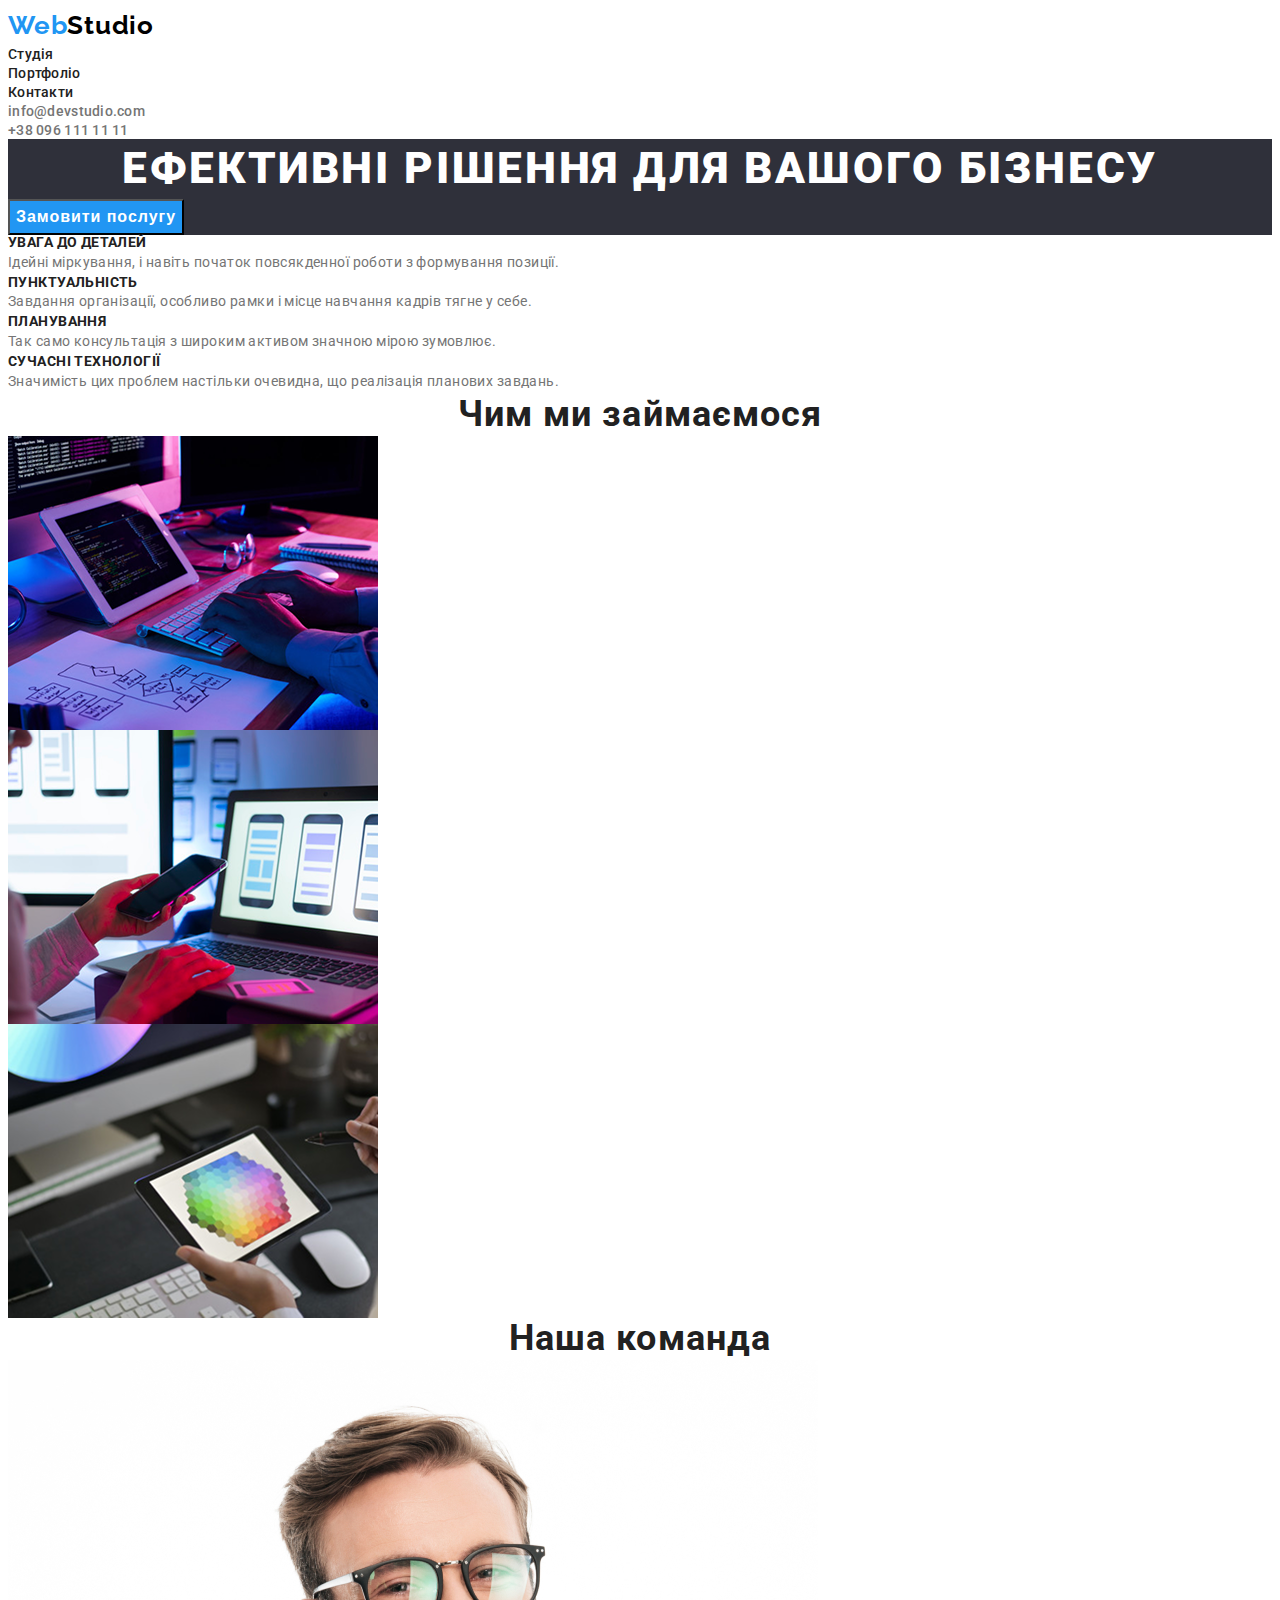
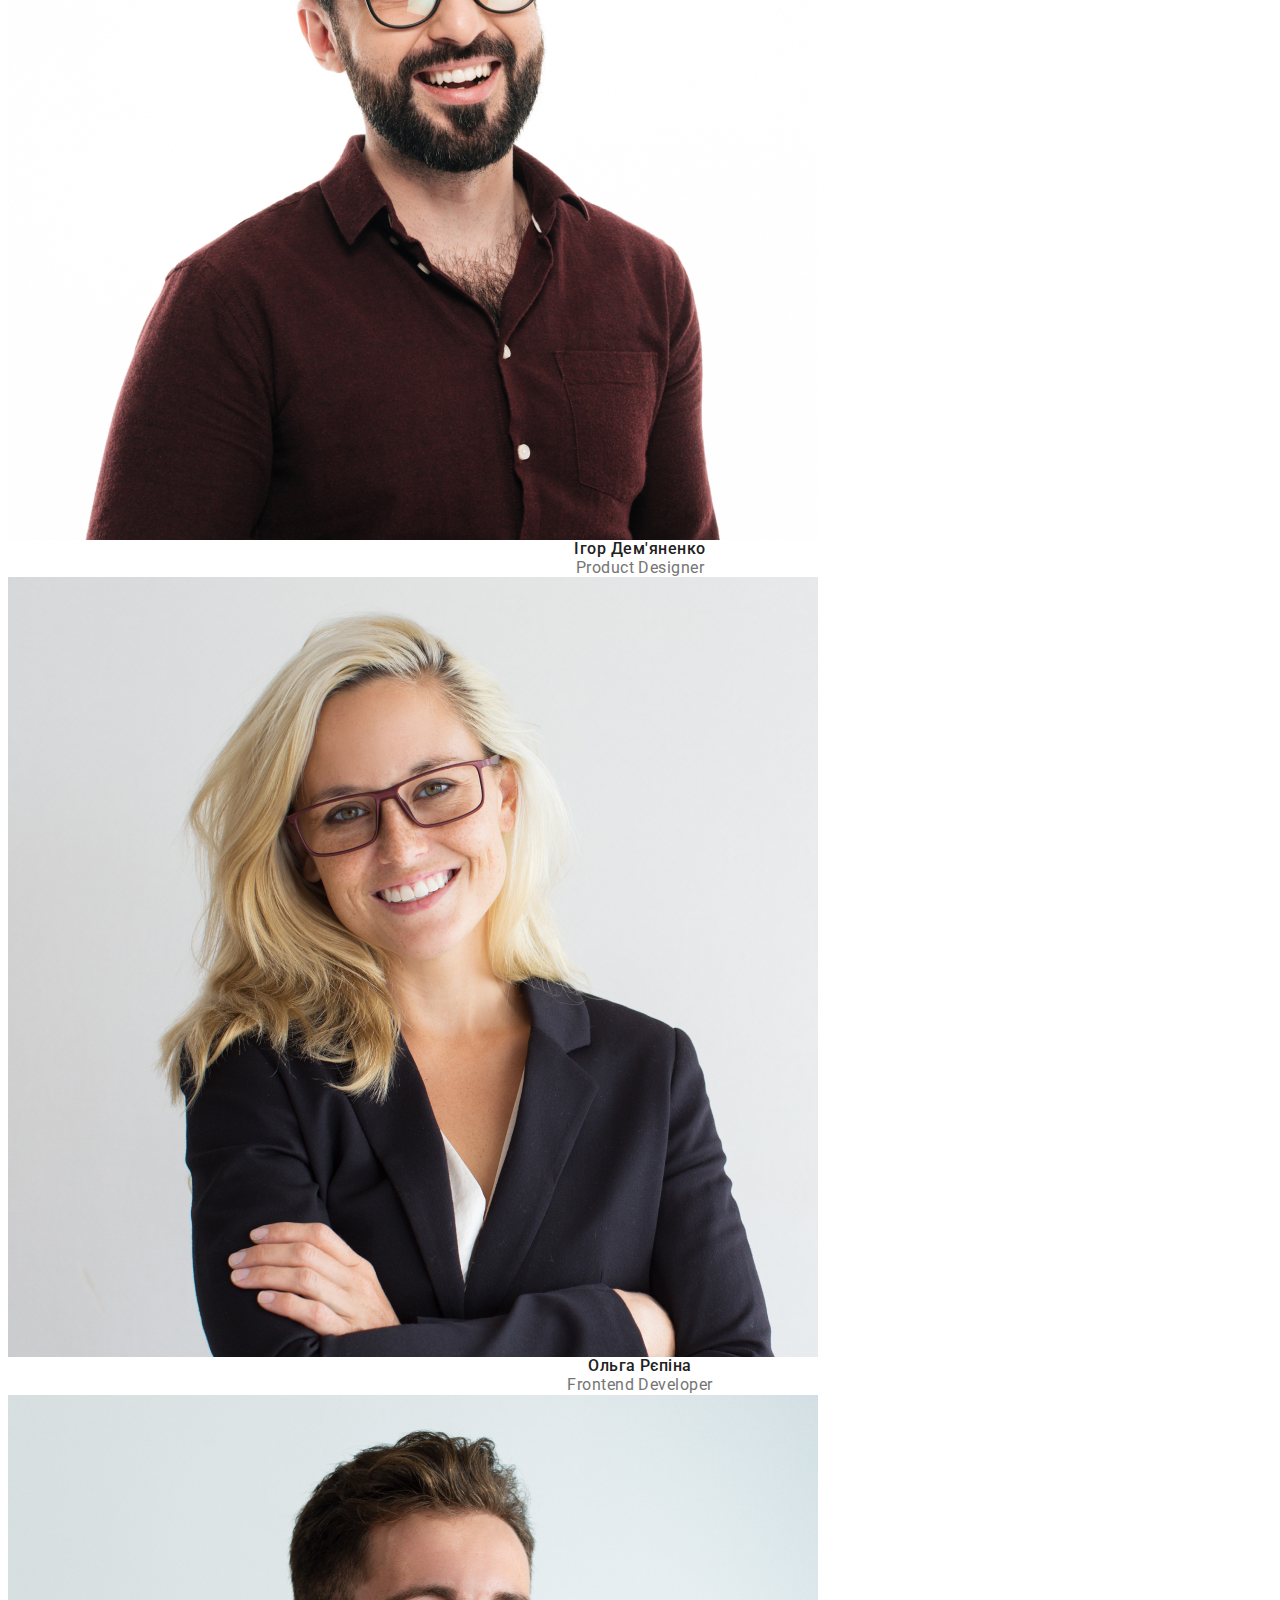
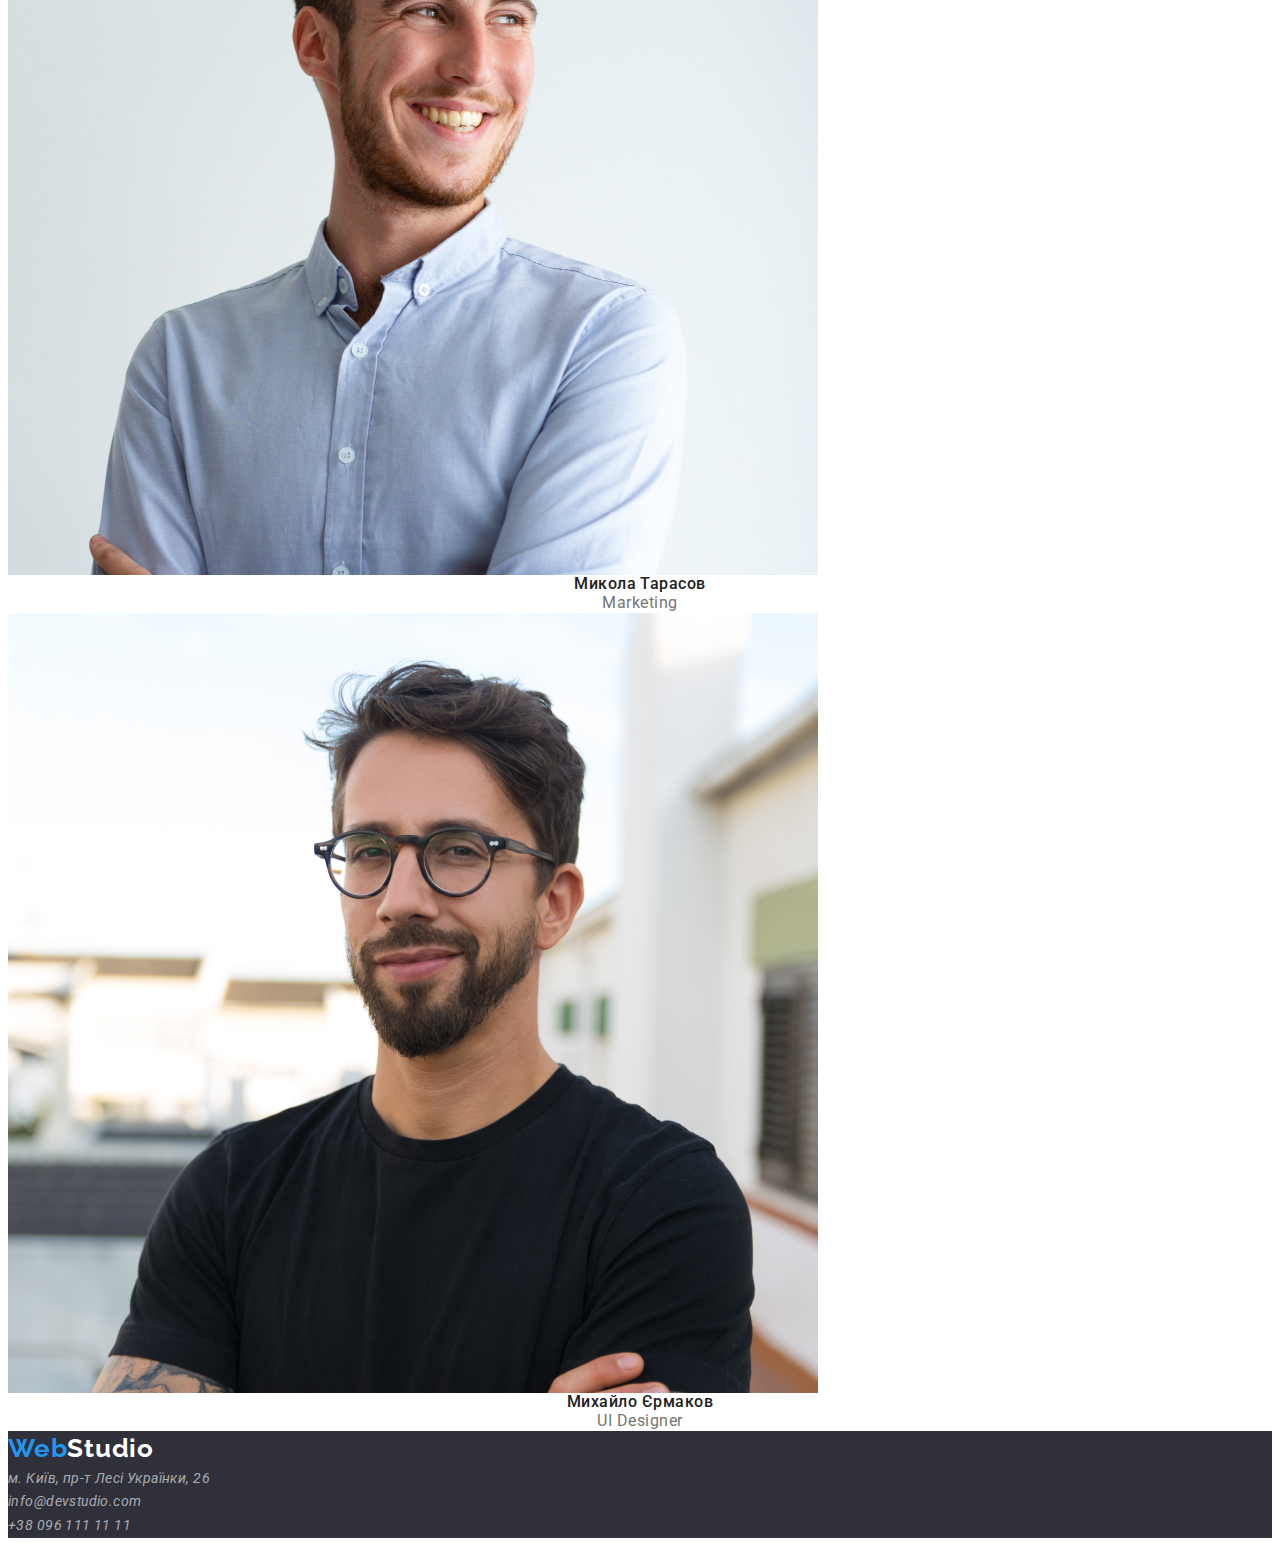
==== commit e81ccbc7: "normalize" ====
--- a/index.html
+++ b/index.html
@@ -7,6 +7,8 @@
     <link rel="preconnect" href="https://fonts.googleapis.com">
     <link rel="preconnect" href="https://fonts.gstatic.com" crossorigin>
     <link href="https://fonts.googleapis.com/css2?family=Raleway:ital,wght@0,100..900;1,100..900&family=Roboto:ital,wght@0,100..900;1,100..900&display=swap" rel="stylesheet">
+    <link rel="stylesheet" href="https://cdnjs.cloudflare.com/ajax/libs/modern-normalize/3.0.1/modern-normalize.min.css" integrity="sha512-q6WgHqiHlKyOqslT/lgBgodhd03Wp4BEqKeW6nNtlOY4quzyG3VoQKFrieaCeSnuVseNKRGpGeDU3qPmabCANg==" crossorigin="anonymous" referrerpolicy="no-referrer" />
+    <link rel="stylesheet" href="./css/reset.css">
     <link rel="stylesheet" href="./css/styles.css">
 </head>
 <body>
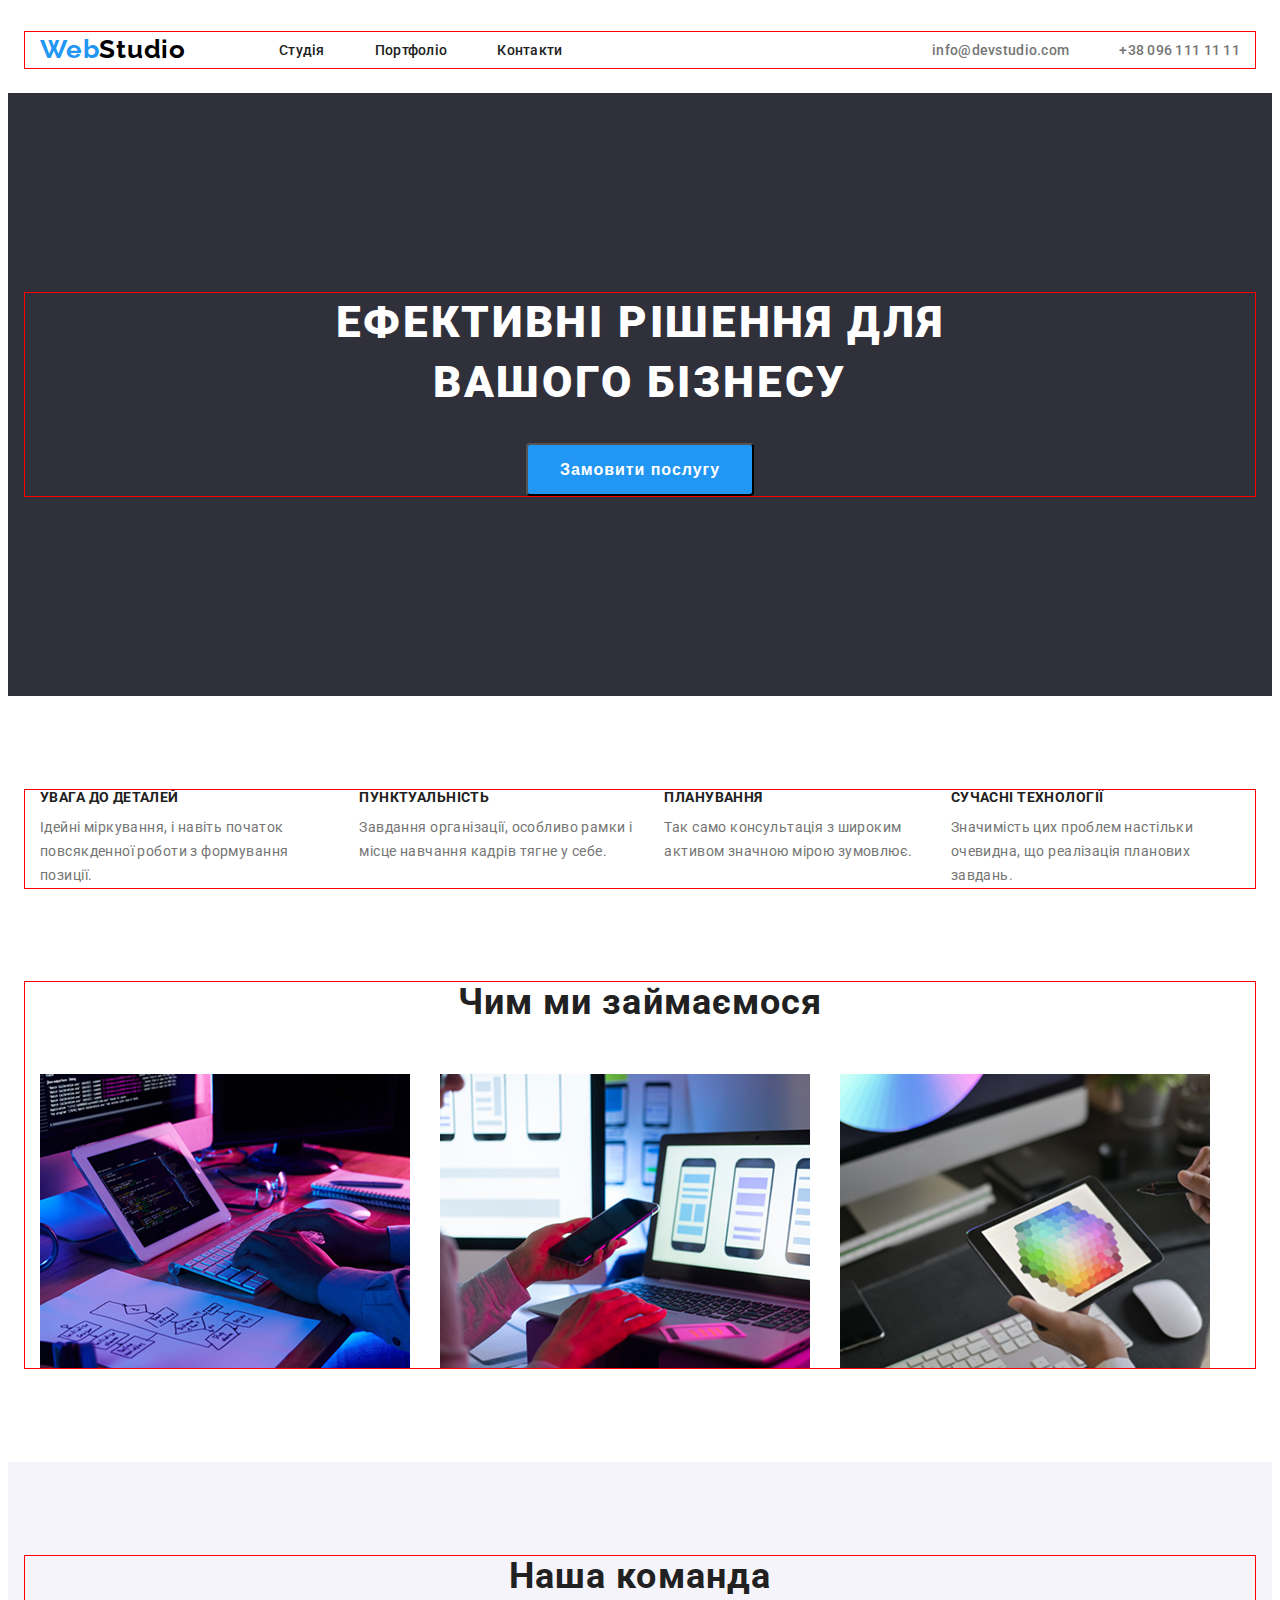
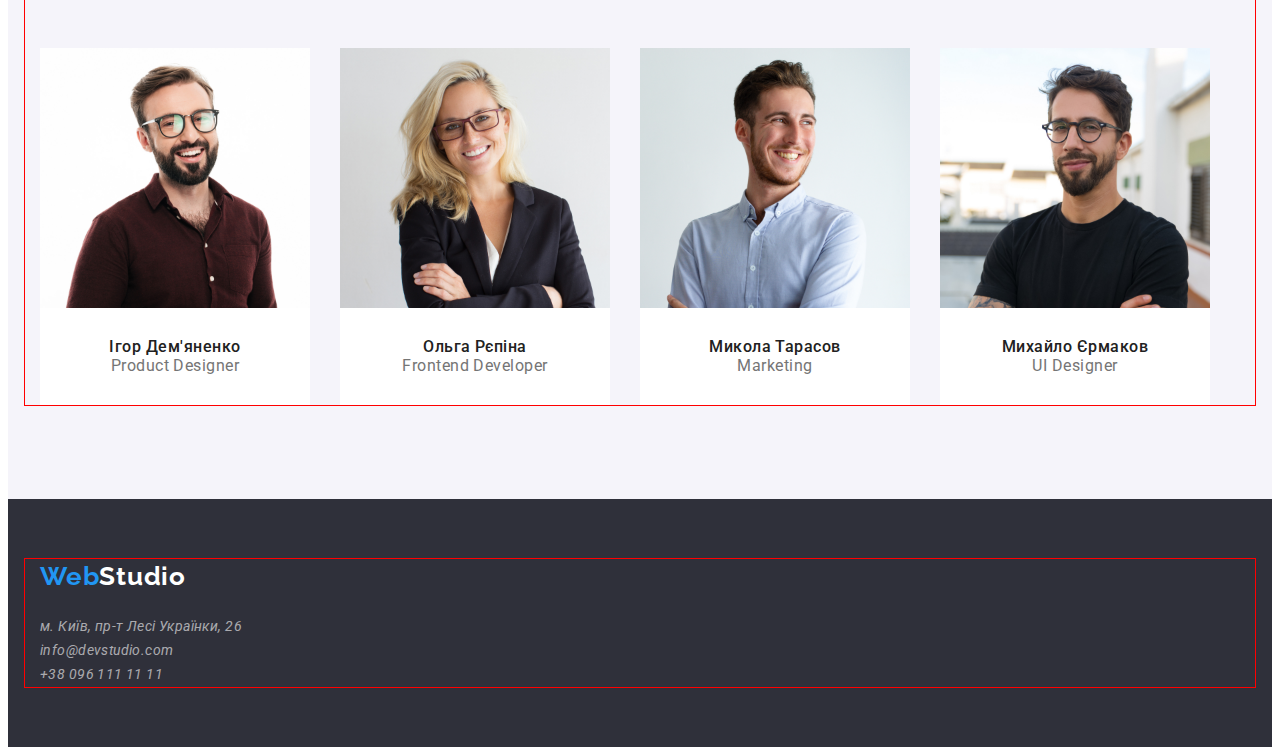
==== commit 5de385e5: "container" ====
--- a/index.html
+++ b/index.html
@@ -13,6 +13,7 @@
 </head>
 <body>
     <header class="header">
+        <div class="container">
         <a class="header-logo" href="./index.html"><span class="logo-first">Web</span><span class="logo-second">Studio</span></a>
         <nav class="header-nav">
         <ul class="header-list">
@@ -27,17 +28,25 @@
             <li class="header-element"><a class="header-contact" href="tel:+380961111111">+38 096 111 11 11</a></li>
             
         </ul>
+    </div>
     </header>
     
 
     <main class="main">
+        
      <section class="effective">
+        <div class="container">
         <h1 class="effective-title">Ефективні рішення для вашого бізнесу</h1>
         <button class="effective-btn" type="button">Замовити послугу</button>
+        </div>
      </section>
+    
      
+     
+     <!-- секція увага до деталей -->
 
      <section class="features">
+        <div class="container">
         <ul class="features-list">
             <li class="features-item">
                 <h2 class="features-title">УВАГА ДО ДЕТАЛЕЙ</h2>
@@ -59,9 +68,11 @@
                 <p class="features-text">Значимість цих проблем настільки очевидна, що реалізація планових завдань.</p>
             </li>
         </ul>
+        </div>
      </section>
 
      <section class="activity">
+        <div class="container">
         <h2 class="activity-title">Чим ми займаємося</h2>
 
         <ul class="activity-list">
@@ -69,47 +80,58 @@
             <li class="activity-item"><img class="activity-img" src="./img/img1.png" alt="photo"></li>
             <li class="activity-item"><img class="activity-img" src="./img/img2.png" alt="photo"></li>
         </ul>
-
+       </div>
      </section>
      <!-- секція Чим ми займаємося -->
 
      
      <section class="team">
+        <div class="container">
         <h2 class="team-title">Наша команда</h2>
 
         <ul class="team-list">
             <li class="team-item">
                 <img class="team-img" src="./img/man1.jpg" alt="man1">
+                <div class="team-container">
                 <h3 class="team-subtitle">Ігор Дем'яненко</h3>
                 <p class="team-text">Product Designer</p>
+               </div>
             </li>
 
             <li class="team-item">
                 <img class="team-img" src="./img/woman.jpg" alt="woman">
+                <div class="team-container">
                 <h3 class="team-subtitle">Ольга Рєпіна</h3>
                 <p class="team-text">Frontend Developer</p>
+                </div>
             </li>
 
             <li class="team-item">
                 <img class="team-img" src="./img/man2.jpg" alt="man2">
+                <div class="team-container">
                 <h3 class="team-subtitle">Микола Тарасов</h3>
                 <p class="team-text">Marketing</p>
+                </div>
             </li>
             
             <li class="team-item">
                 <img class="team-img" src="./img/man3.jpg" alt="man3">
+                <div class="team-container">
                 <h3 class="team-subtitle">Михайло Єрмаков</h3>
                 <p class="team-text">UI Designer</p>
+                </div>
             </li>
             
         </ul>
+       </div>
      </section>
     </main>
 
     <footer class="footer">
+        <div class="container">
         <a class="footer-logo" href="./index.html"><span class="logo-first">Web</span><span class="logo-second-footer">Studio</span></a>
 
-    <address class="footer-contact">
+     <address class="footer-contacts">
         <ul class="footer-list">
             <li class="footer-item"><a class="footer-contact" target="_blank" href="https://www.google.com/maps/place/%D0%B1%D1%83%D0%BB.+%D0%9B%D0%B5%D1%81%D0%B8+%D0%A3%D0%BA%D1%80%D0%B0%D0%B8%D0%BD%D0%BA%D0%B8,+26,+%D0%9A%D0%B8%D0%B5%D0%B2,+02000/@50.4728014,30.4060492,12z/data=!4m10!1m2!2m1!1z0LwuINCa0LjRl9CyLCDQv9GALdGCINCb0LXRgdGWINCj0LrRgNCw0ZfQvdC60LgsIDI2!3m6!1s0x40d4cf0e033ecbe9:0x57a4dffefec77da0!8m2!3d50.4265807!4d30.5383858!15sCjPQvC4g0JrQuNGX0LIsINC_0YAt0YIg0JvQtdGB0ZYg0KPQutGA0LDRl9C90LrQuCwgMjaSARFjb21wb3VuZF9idWlsZGluZ-ABAA!16s%2Fg%2F1tctq5jv?entry=ttu&g_ep=EgoyMDI1MDIwOS4wIKXMDSoASAFQAw%3D%3D">м. Київ, пр-т Лесі Українки, 26</a></li>
 
@@ -117,7 +139,8 @@
 
             <li class="footer-item"><a class="footer-contact" href="tel:+380961111111">+38 096 111 11 11</a></li>
         </ul>
-    </address>
+     </address>
+     </div>
     </footer>
 </body>
 </html>--- a/css/styles.css
+++ b/css/styles.css
@@ -14,12 +14,29 @@
   font-family: Roboto;
 }
 
+.container{
+  width: 1200px;
+  padding: 0 15px;
+  margin: 0 auto;
+  outline: 1px solid red;
+}
+
 .header{
   background: var(--main-color);
+  padding-top: 24px ;
+  padding-bottom: 25px;
+}
+
+.header .container{
+  display: flex;
+  align-items: center;
 }
 
 .effective{
   background: var(--footer-background);
+  padding-top: 200px;
+  padding-bottom: 200px;
+  text-align: center;
 }
 
 .logo-first{
@@ -38,6 +55,13 @@
 font-weight: 700;
 line-height: 1.38;
 letter-spacing: 0.78px;
+margin-right: 93px;
+}
+
+.header-list{
+  display: flex;
+  gap: 50px;
+
 }
 
 .header-link{
@@ -46,6 +70,12 @@
 font-weight: 500;
 line-height: 1.14;
 letter-spacing: 0.28px;
+}
+
+.header-items{
+  display: flex;
+  gap: 50px;
+  margin-left: auto;
 }
 
 .header-contact{
@@ -64,6 +94,9 @@
 line-height: 1.36; /* 136.364% */
 letter-spacing: 2.64px;
 text-transform: uppercase;
+width: 696px;
+margin: 0 auto;
+margin-bottom: 30px;
 }
 
 .effective-btn{
@@ -74,7 +107,21 @@
   line-height: 1.87; /* 187.5% */
   letter-spacing: 0.96px;
   background: var(--accent-color);
-}
+  padding: 10px 32px;
+  border-radius: 4px;
+}
+
+.features{
+  padding-top: 94px;
+  padding-bottom: 94px;
+}
+
+.features-list{
+  display: flex;
+  gap: 30px;
+}
+
+
 
 .features-title{
   color: var(--text-color);
@@ -83,7 +130,9 @@
 line-height: 1.14;
 letter-spacing: 0.42px;
 text-transform: uppercase;
-}
+margin-bottom: 10px;
+}
+
 
 .features-text{
   color: var(--desk-color);
@@ -93,6 +142,10 @@
 letter-spacing: 0.42px;
 }
 
+.activity{
+  padding-bottom: 94px;
+}
+
 .activity-title{
   color: var(--text-color);
 text-align: center;
@@ -100,6 +153,18 @@
 font-weight: 700;
 line-height: 1.16;
 letter-spacing: 1.08px;
+margin-bottom: 50px;
+}
+
+.activity-list{
+  display: flex;
+  gap: 30px;
+}
+
+.team{
+  padding-top: 94px;
+  padding-bottom: 94px;
+  background-color: var(--team-background);
 }
 
 .team-title{
@@ -109,6 +174,23 @@
 font-weight: 700;
 line-height: 1.16;
 letter-spacing: 1.08px;
+margin-bottom: 50px;
+}
+
+.team-list{
+  display: flex;
+  gap: 30px;
+}
+
+.team-img{
+  width: 270px;
+ height: 260px;
+}
+
+.team-container{
+  background-color: var(--main-color);
+  padding-top: 30px;
+  padding-bottom: 30px;
 }
 
 .team-subtitle{
@@ -131,6 +213,12 @@
 
 .footer{
   background: var(--footer-background);
+  padding-top: 60px;
+  padding-bottom: 60px;
+}
+
+.footer-list{
+  margin-top: 20px;
 }
 
 .footer-item:first-child{
@@ -158,6 +246,14 @@
   letter-spacing: 0.78px;  
 }
 
+.filters-list{
+  display: flex;
+  gap: 8px;
+  justify-content: center;
+  margin-bottom: 56px;
+  margin-top: 94px;
+}
+
 .filters-btn{
   color: var(--text-color);
   text-align: center;
@@ -166,6 +262,24 @@
   line-height: 1.62; /* 162.5% */
   letter-spacing: 0.48px;  
   background: var(--team-background);
+  border-radius: 4px;
+  padding: 6px 22px;
+}
+
+.filters-btn:first-child{
+  padding: 6px 25px;
+}
+
+.filters-items{
+  display: flex;
+  flex-wrap: wrap;
+  grid-gap: 30px;
+  margin-bottom: 94px;
+}
+
+.filters-img{
+  width: 370px;
+  height: 294px;
 }
 
 .filters-title{
